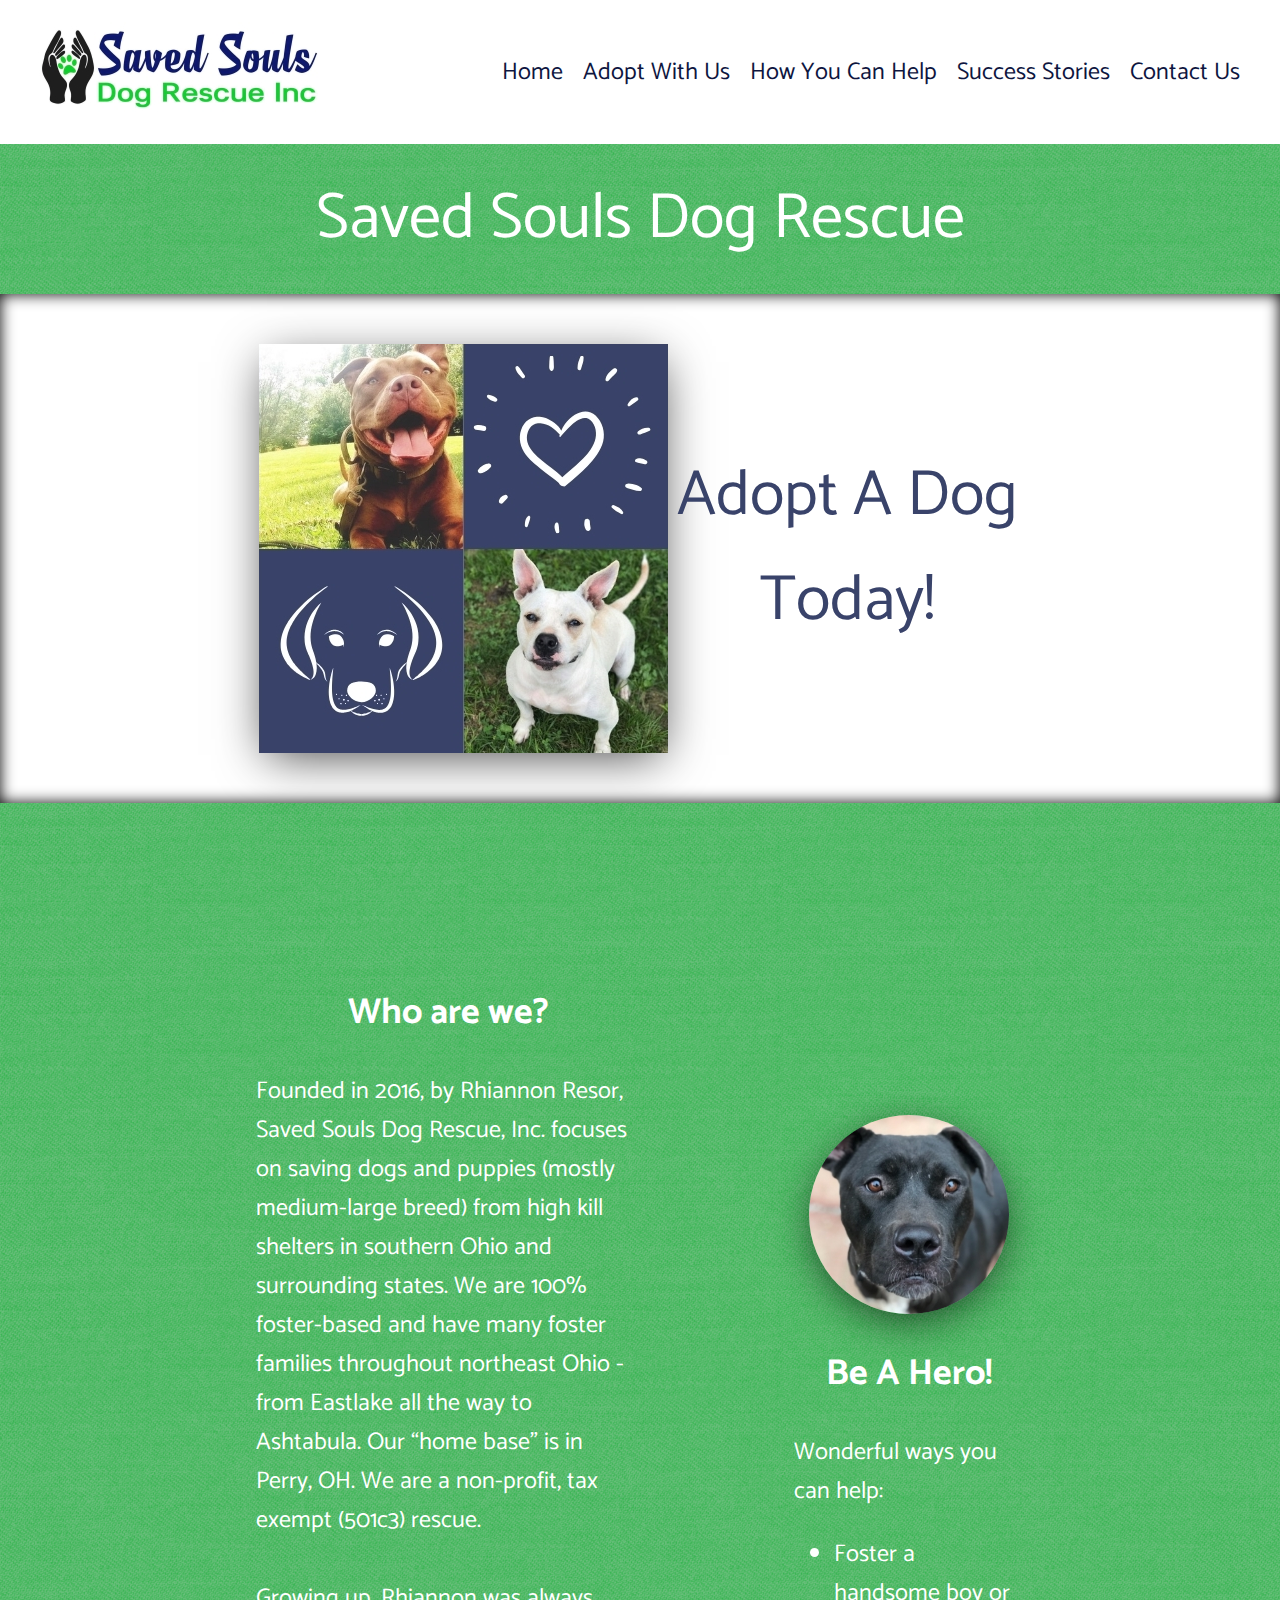
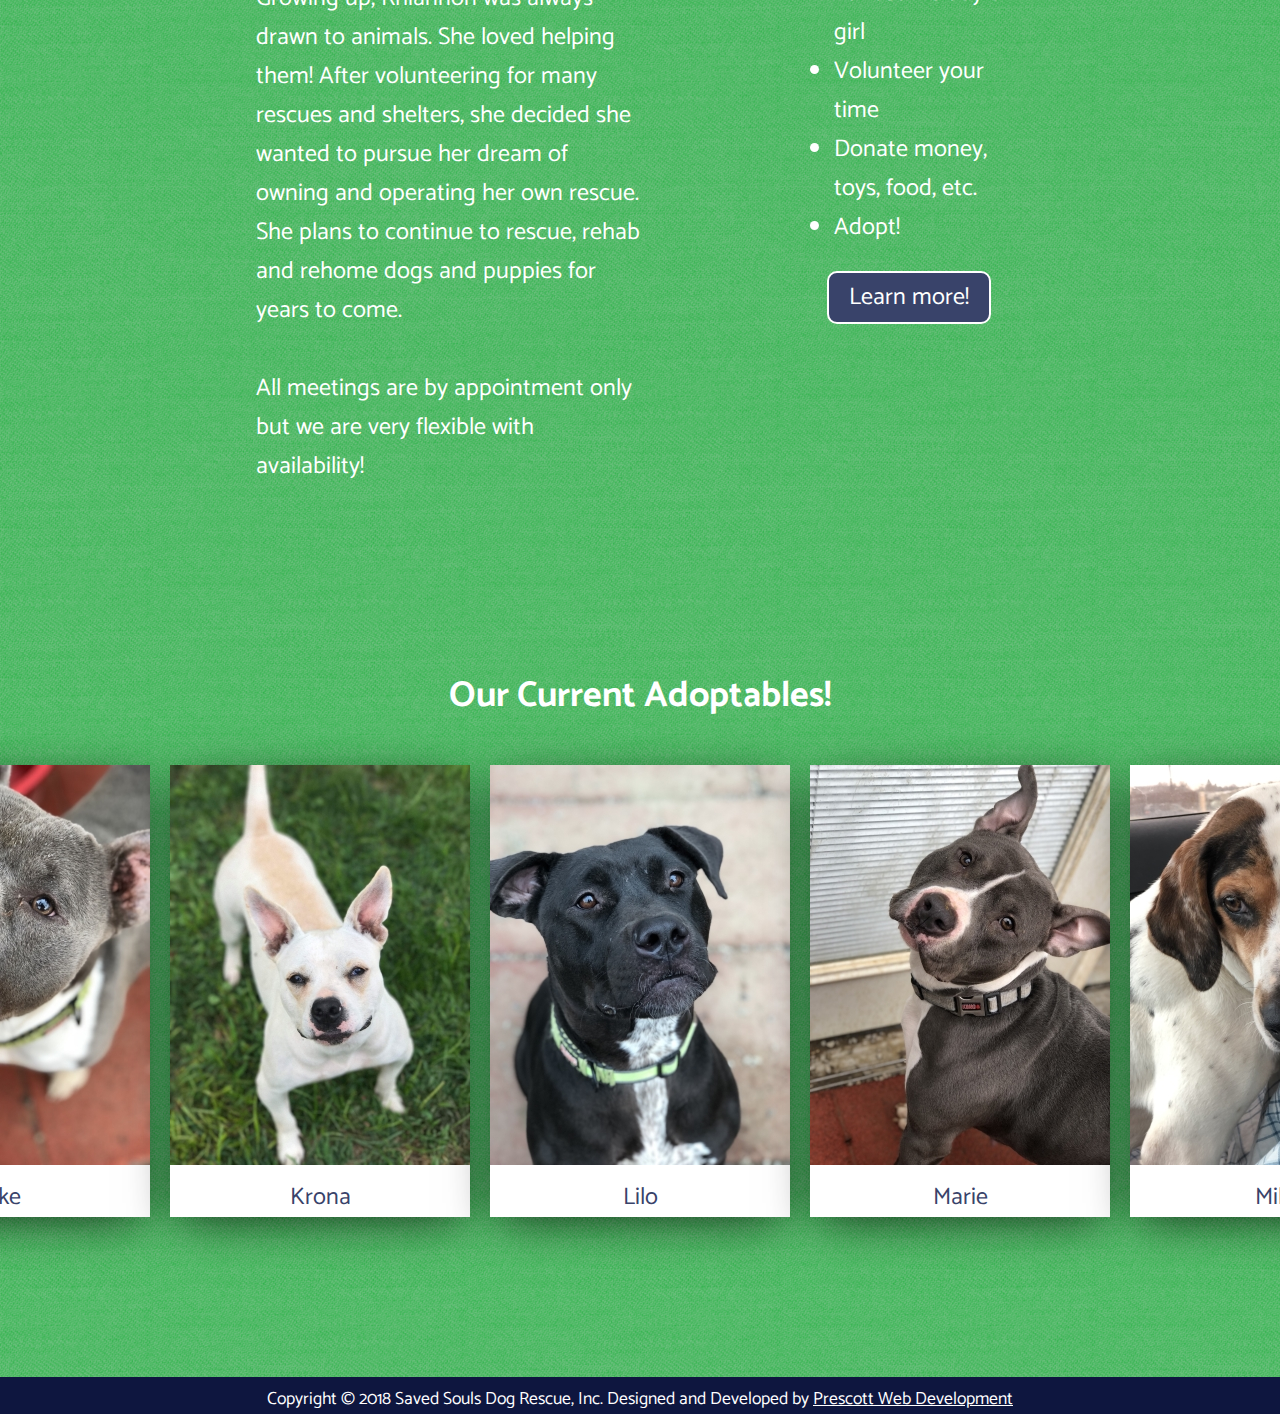
==== index.html @ d204a093 "Added Other Pages" ====
<!DOCTYPE html>
<html lang="en">
    <head>
        <meta charset="utf-8">
        <meta http-equiv="X-UA-Compatible" content="IE=edge">
        <title>Saved Souls Animal Rescue</title>
        <link rel="stylesheet" href="styles.css">
        <meta name="viewport" content="width=device-width, initial-scale=1.0">
        
    </head>
    
    <body>
         
    
    <div class="container-fluid">
      
      

        
        
         <!-- NAV BAR BEGIN -->
         <nav class="navbar navbar-default navbar-fixed-top">
             <img class="logo" src="images/saved-souls-animal-rescue-logo-small.jpg">
             <div class="topnav" id="myTopnav"> 
                   <a href="index.html">Home</a> 
                   <a href="#">Adopt With Us</a> 
                   <a href="#">How You Can Help</a> 
                   <a href="#">Success Stories</a> 
                   <a href="#">Contact Us</a>
                   <p class="this-page">Home</p> 
                   <a href="javascript:void(0);" style="font-size:20px;" class="icon" onclick="myFunction()">&#9776;</a> 
            </div>
         </nav>
        
        <!-- NAV BAR END -->
        
    
        <div class="divider">Saved Souls Dog Rescue</div>
        
        <section class="one" id="about">
            
            <img class="main-image" src="images/dogg3.jpg" alt="Beautiful Doggie" title="Handsome Boy">
            <div class="call-to-action">
                <p class="action-p">Adopt A Dog</p>
                <p class="action-p">Today!</p>
                <a href="adopt.html"><i class="fas fa-arrow-alt-circle-right fa-7x"></i></a>
            </div>
        </section>
        
        <div class="divider"></div>
        
        <section class="two">
            <div class="about">
                <h2><i class="fas fa-paw"></i>  Who are we? <i class="fas fa-paw"></i></h2>
                <p>
                    
                    Founded in 2016, by Rhiannon Resor, Saved Souls Dog Rescue, Inc. focuses on saving dogs and puppies (mostly medium-large breed) from high kill shelters in southern Ohio and surrounding states.
                    We are 100% foster-based and have many foster families throughout northeast Ohio -from Eastlake all the way to Ashtabula. Our “home base” is in Perry, OH. 
                    We are a non-profit, tax exempt (501c3) rescue. 
                    
                    <br><br>
                    
                    Growing up, Rhiannon was always drawn to animals. She loved helping them! After volunteering for many rescues and shelters, she decided she wanted to pursue her dream of owning and operating her own rescue. She plans to continue to rescue, rehab and rehome dogs and puppies for years to come. 
                    
                    <br><br>
                    
                    All meetings are by appointment only but we are very flexible with availability! 
                    
                </p>
            </div>
            
            <div class="help">
                <img class="help-dog" src="images/dogg4.jpg">
                <h2><i class="fas fa-paw"></i>  Be A Hero! <i class="fas fa-paw"></i></h2>
                <p>Wonderful ways you can help:</p>
                <ul>
                    <li>Foster a handsome boy or girl</li>
                    <li>Volunteer your time</li>
                    <li>Donate money, toys, food, etc.</li>
                    <li>Adopt!</li>
                </ul>
                <a href="help.html"><div class="help-link">Learn more!</div></a>
            </div>
            
        </section>
        
        <div class="divider"></div>
        
        <section class="three">
            <h2><i class="fas fa-paw"></i>  Our Current Adoptables! <i class="fas fa-paw"></i></h2>
            <a href="adopt.html">
                
                <div class="adoptables">
                    <div class="adopt-us">
                        <img class="doggos" src="images/adoptables/jake.jpg">
                        <p class="name">Jake</p>
                    </div>
                    
                    
                    <div class="adopt-us">
                        <img class="doggos" src="images/adoptables/krona.jpg">
                        <p class="name">Krona</p>
                    </div>
                    
                    
                    <div class="adopt-us">
                        <img class="doggos" src="images/adoptables/lilo.jpg">
                        <p class="name">Lilo</p>
                    </div>
                    
                    
                    <div class="adopt-us">
                        <img class="doggos" src="images/adoptables/marie.jpg">
                        <p class="name">Marie</p>
                    </div>
                    
                    
                    <div class="adopt-us">
                       <img class="doggos" src="images/adoptables/millie.jpg">
                        <p class="name">Millie</p>
                    </div>
                    
                    
                    
                    
                    
                </div>
            </a>
            
        </section>      
        
        <div class="divider"></div>
        
    </div>
    
    
    
    
        
        
        
        
    <footer>
        <div class="footer">
            <p class="ackn">Copyright © 2018 Saved Souls Dog Rescue, Inc. Designed and Developed by <a href="http://www.prescottdev.com" class="link">Prescott Web Development</a></p>
        </div>
    </footer>
       

       
    <script>
        function myFunction() {
            var x = document.getElementById("myTopnav");
            if (x.className === "topnav") {
                x.className += " responsive";
                document.querySelector('.this-page').style.display = "none";
            }
            else {
                x.className = "topnav";
                document.querySelector('.this-page').style.display = "block";
            }
        }
    </script>

      
      
       
           
        
    <link rel="stylesheet" href="https://use.fontawesome.com/releases/v5.4.1/css/all.css" integrity="sha384-5sAR7xN1Nv6T6+dT2mhtzEpVJvfS3NScPQTrOxhwjIuvcA67KV2R5Jz6kr4abQsz" crossorigin="anonymous">
    
    

</body>

</html>
---- styles.css ----
@import url('https://fonts.googleapis.com/css?family=Catamaran|Lora|Nanum+Gothic');

/* 

COLORS
    color:#39436A;
    color:#0E163F;
    color:#E1E3F7;
    color:#2DB349;
    color:#202020;


FONTS
    
    font-family: 'Lora', serif;

    font-family: 'Nanum Gothic', sans-serif;

    font-family: 'Catamaran', sans-serif;




ICONS

<i class="fas fa-dog"></i>
<i class="fas fa-paw"></i>



*/


.none{
    color:#39436A;
    color:#0E163F;
    color:#E1E3F7;
    color:#2DB349;
    color:#202020;
}




/* NAVBAR START */

.navbar{
    padding: 0 30px;
    display: -webkit-box;
    display: -ms-flexbox;
    display: flex;
    -webkit-box-pack: justify;
    -ms-flex-pack: justify;
    justify-content: space-between;
    -webkit-box-orient: horizontal;
    -webkit-box-direction: normal;
    -ms-flex-direction: row;
    flex-direction: row;
    -webkit-box-align: center;
    -ms-flex-align: center;
    align-items: center;
}

.topnav {
    overflow: hidden;
    width: 100%;
    z-index: 6;
    display: -webkit-box;
    display: -ms-flexbox;
    display: flex;
    -webkit-box-pack: end;
    -ms-flex-pack: end;
    justify-content: flex-end;
    -webkit-box-orient: horizontal;
    -webkit-box-direction: normal;
    -ms-flex-direction: row;
    flex-direction: row;
    -ms-flex-flow: wrap;
    flex-flow: wrap;
    border: none;
    -webkit-box-align: center;
    -ms-flex-align: center;
    align-items: center;
}

.topnav a {
    float: left;
    display: block;
    text-align: center;
    margin: 10px;
    font-size: 1.5rem;
    text-decoration: none;
}

.topnav a {
    color: #0E163F;
}

.topnav a:hover {
    color: #2DB349;
    text-decoration: none;
}

.topnav .icon {
    display: none;
}

.topnav .this-page {
    display: none;
}


/* END NAVBAR */















*{
    font-family: 'Catamaran', sans-serif;
}

body{
    margin: 0;
    
    
}

section{
    padding: 0 20%;
    display: -webkit-box;
    display: -ms-flexbox;
    display: flex;
    -ms-flex-pack: distribute;
    justify-content: space-around;
    
}

p{
    margin: 0;
}

a{
    text-decoration: none;
}



/* Section One  */

.one{
    
    display: -webkit-box;
    display: -ms-flexbox;
    display: flex;
    -webkit-box-orient: horizontal;
    -webkit-box-direction: normal;
    -ms-flex-direction: row;
    flex-direction: row;
    -ms-flex-pack: distribute;
    justify-content: space-around;
    padding-top: 50px;
    padding-bottom: 50px;
    -webkit-box-shadow: inset 0 0 15px #000000;
    box-shadow:         inset 0 0 15px #000000;
}



.main-image{
    
    display: -webkit-box;
    display: -ms-flexbox;
    display: flex;
    -webkit-box-orient: vertical;
    -webkit-box-direction: normal;
    -ms-flex-direction: column;
    flex-direction: column;
    -webkit-box-pack: center;
    -ms-flex-pack: center;
    justify-content: center;
    -ms-flex-line-pack: center;
    align-content: center;
    -webkit-box-align: center;
    -ms-flex-align: center;
    align-items: center;
    -webkit-box-shadow: 0px 10px 46px -8px rgba(0,0,0,0.75);
    box-shadow: 0px 10px 46px -8px rgba(0,0,0,0.75);
}

.call-to-action{
    
    display: -webkit-box;
    display: -ms-flexbox;
    display: flex;
    -webkit-box-orient: vertical;
    -webkit-box-direction: normal;
    -ms-flex-direction: column;
    flex-direction: column;
    -webkit-box-pack: center;
    -ms-flex-pack: center;
    justify-content: center;
    -ms-flex-line-pack: center;
    align-content: center;
    -webkit-box-align: center;
    -ms-flex-align: center;
    align-items: center;
    -ms-flex-preferred-size: 45%;
    flex-basis: 45%;
    color:#39436A;
    border-radius: 50%;
    
}

.action-p{
    margin: 0;
    font-size: 4rem;
    
    
}

a .fas{
    color:#2DB349;
    
}

a .fas:hover{
    border-radius: 50%;
    -webkit-box-shadow: 0px 10px 46px -8px rgba(0,0,0,0.75);
    box-shadow: 0px 10px 46px -8px rgba(0,0,0,0.75);
}



.divider{
    height: 150px;
    width: 100%;
    background: #2DB349;
    color:white;
    font-size: 4rem;
    background-image: url(images/45-degree-fabric-light.png);
    display: -webkit-box;
    display: -ms-flexbox;
    display: flex;
    -webkit-box-pack: center;
    -ms-flex-pack: center;
    justify-content: center;
    -webkit-box-align: center;
    -ms-flex-align: center;
    align-items: center;
}



/*   Section TWO    */

.two{
    background: #2DB349;
    color:white;
    font-size: 1.5rem;
    background-image: url(images/45-degree-fabric-light.png);
    display: -webkit-box;
    display: -ms-flexbox;
    display: flex;
    -webkit-box-orient: horizontal;
    -webkit-box-direction: normal;
    -ms-flex-direction: row;
    flex-direction: row;
    -webkit-box-pack: justify;
    -ms-flex-pack: justify;
    justify-content: space-between;
    -webkit-box-align: center;
    -ms-flex-align: center;
    align-items: center;
}

.help-dog{
    border-radius: 50%;
    -webkit-box-shadow: 0px 10px 46px -8px rgba(0,0,0,0.75);
    box-shadow: 0px 10px 46px -8px rgba(0,0,0,0.75);
    
}

.about{
    
    -ms-flex-preferred-size: 60%;
    flex-basis: 50%;
}

.help{
    display: -webkit-box;
    display: -ms-flexbox;
    display: flex;
    -webkit-box-orient: vertical;
    -webkit-box-direction: normal;
    -ms-flex-direction: column;
    flex-direction: column;
    -webkit-box-pack: center;
    -ms-flex-pack: center;
    justify-content: center;
    -webkit-box-align: center;
    -ms-flex-align: center;
    align-items: center;
    -ms-flex-preferred-size: 40%;
    flex-basis: 30%;
}

h2{
    text-align: center;
    text-decoration: none;
    color:white;
}

.help-link{
    background-color: #39436A;
    color:white;
    text-decoration: none;
    text-align: center;
    padding: 5px 20px;
    border-radius: 10px;
    border:2px solid white;
}

.help-link:hover{
    -webkit-animation: .5s shrink forwards;
    animation: .5s shrink forwards;
}

@-webkit-keyframes shrink {
    0% {
        background-color: #39436A;
    }
    100%{
        background-color: #0E163F;
    }
}

@keyframes shrink {
    0% {
        background-color: #39436A;
    }
    100%{
        background-color: #0E163F;
        border:2px solid #39436A;
    }
    
    
}





/*   Section TWO    */

.three{
    background: #2DB349;
    color:white;
    font-size: 1.5rem;
    background-image: url(images/45-degree-fabric-light.png);
    display: -webkit-box;
    display: -ms-flexbox;
    display: flex;
    -webkit-box-orient: vertical;
    -webkit-box-direction: normal;
    -ms-flex-direction: column;
    flex-direction: column;
    -webkit-box-pack: justify;
    -ms-flex-pack: justify;
    justify-content: space-between;
    -webkit-box-align: center;
    -ms-flex-align: center;
    align-items: center;
}

.adoptables{
    display: -webkit-box;
    display: -ms-flexbox;
    display: flex;
    -webkit-box-orient: horizontal;
    -webkit-box-direction: normal;
    -ms-flex-direction: row;
    flex-direction: row;
    
}

.adopt-us{
    color:#39436A;
    font-size: 1.5rem;
    background-color: white;
    text-decoration: none;
    text-align: center;
    margin: 10px;
    -webkit-box-shadow: 0px 10px 46px -8px rgba(0,0,0,0.75);
    box-shadow: 0px 10px 46px -8px rgba(0,0,0,0.75);
}
































/* MMMMMMMM Footer MMMMMMMM */
.footer{
    background-color:#0E163F;
    display: -webkit-box;
    display: -ms-flexbox;
    display: flex;
    -webkit-box-pack: center;
    -ms-flex-pack: center;
    justify-content: center;
    text-align: center;
    width:100%;
    position:static;
    font-family: 'Bitter', serif;
    color:white;
    font-size: 1.1em;
    padding-top:8px;
}

.footer p a{
    text-decoration: underline;
    color:white;
}

.footer p a:hover{
    text-decoration: overline;
    color:#8DE4AF;
}













@media screen and (min-width: 320px) and (max-width:580px) {
    #page {}
}


@media screen and (max-width:1140px) {
    .container-fluid {
        width: 100%;
    }
    .row, body, .main {
        max-width: 100%;
        padding:0;
        margin: 0;
        overflow-x: hidden;
    }
    .navbar{
        -ms-flex-flow: wrap;
        flex-flow: wrap;
        -webkit-box-pack: center;
        -ms-flex-pack: center;
        justify-content: center;
        -webkit-box-align: center;
        -ms-flex-align: center;
        align-items: center;
    }
    .topnav{
        margin-top: none;
    }
    .donate-button{
        width: 100%;
    }
}


@media screen and (max-width:959px) {
    .container-fluid {
        width: 100%;
    }
    .row, body, .main {
        max-width: 100%;
        padding:0;
        margin: 0;
        overflow-x: hidden;
    }
    .navbar{
        -ms-flex-flow: wrap;
        flex-flow: wrap;
        -webkit-box-pack: center;
        -ms-flex-pack: center;
        justify-content: center;
        -webkit-box-align: center;
        -ms-flex-align: center;
        align-items: center;
    }
    .topnav{
        margin-top: none;
    }
    
}


@media screen and (max-width:640px) {
   .container-fluid {
        width: 100%;
    }
    .row, body, .main {
        max-width: 100%;
        padding:0;
        margin: 0;
        overflow-x: hidden;
    }
    .navbar{
        -ms-flex-flow: wrap;
        flex-flow: wrap;
        -webkit-box-pack: center;
        -ms-flex-pack: center;
        justify-content: center;
        -webkit-box-align: center;
        -ms-flex-align: center;
        align-items: center;
    }
    .topnav{
        margin-top: none;
    }
    
}


@media screen and (max-width:360px) {
    .container-fluid {
        width: 100%;
    }
    .row, body, .main {
        max-width: 100%;
        padding:0;
        margin: 0;
        overflow-x: hidden;
    }
    .navbar{
        -ms-flex-flow: wrap;
        flex-flow: wrap;
        -webkit-box-pack: center;
        -ms-flex-pack: center;
        justify-content: center;
        -webkit-box-align: center;
        -ms-flex-align: center;
        align-items: center;
    }
    .topnav{
        margin-top: none;
    }
    
}


@media screen and (max-width:320px) {
    .container-fluid {
        width: 100%;
    }
    .row, body, .main {
        max-width: 100%;
        padding:0;
        margin: 0;
        overflow-x: hidden;
    }
    .navbar{
        -ms-flex-flow: wrap;
        flex-flow: wrap;
        -webkit-box-pack: center;
        -ms-flex-pack: center;
        justify-content: center;
        -webkit-box-align: center;
        -ms-flex-align: center;
        align-items: center;
    }
    .topnav{
        margin-top: none;
    }
    
}





/* NAVBAR */

@media screen and (max-width: 600px) {
    .topnav a {
        display: none;
        color: white;
    }
    .topnav .this-page {
        display: block;
        color: white;
        float: left;
        display: block;
        text-align: center;
        margin: 10px;
        font-size: 2rem;
    }
    .topnav {
        display: -webkit-box;
        display: -ms-flexbox;
        display: flex;
        -ms-flex-pack: distribute;
        justify-content: space-around;
        background-color: #0E163F;
        margin-top: 20px;
        
    }
    .topnav a.icon {
        float: right;
        display: block;
        font-size: 4em;
    }
    .icon {
        color: white;
    }
}

@media screen and (max-width: 600px) {
    .topnav.responsive {
        position: relative;
        display: -webkit-box;
        display: -ms-flexbox;
        display: flex;
        -webkit-box-orient: vertical;
        -webkit-box-direction: normal;
        -ms-flex-direction: column;
        flex-direction: column;
    }
    .topnav.responsive .icon {
        position: absolute;
        right: 0;
        top: 0;
    }
    .topnav.responsive a {
        float: none;
        display: block;
        text-align: left;
    }
    .topnav a.icon {
        float: right;
        display: block;
        color: white;
        font-size: 4em;
    }
}
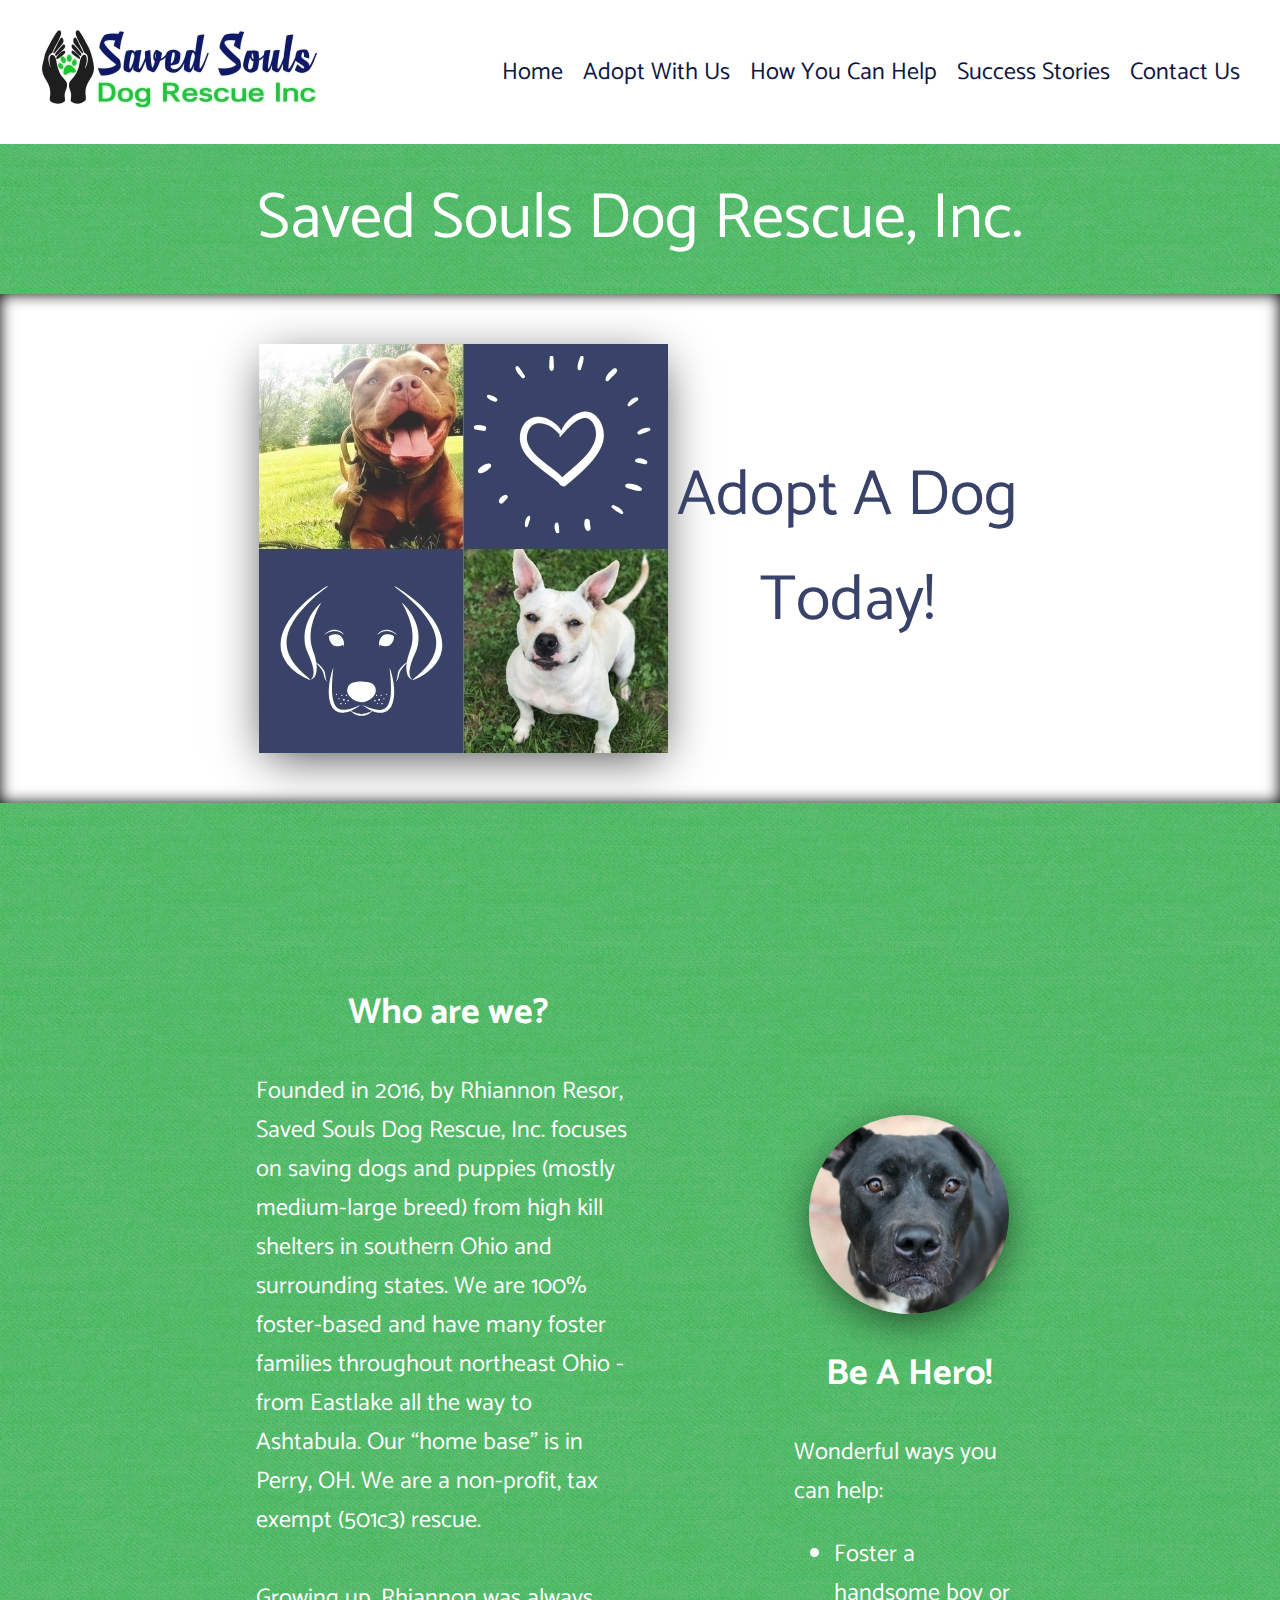
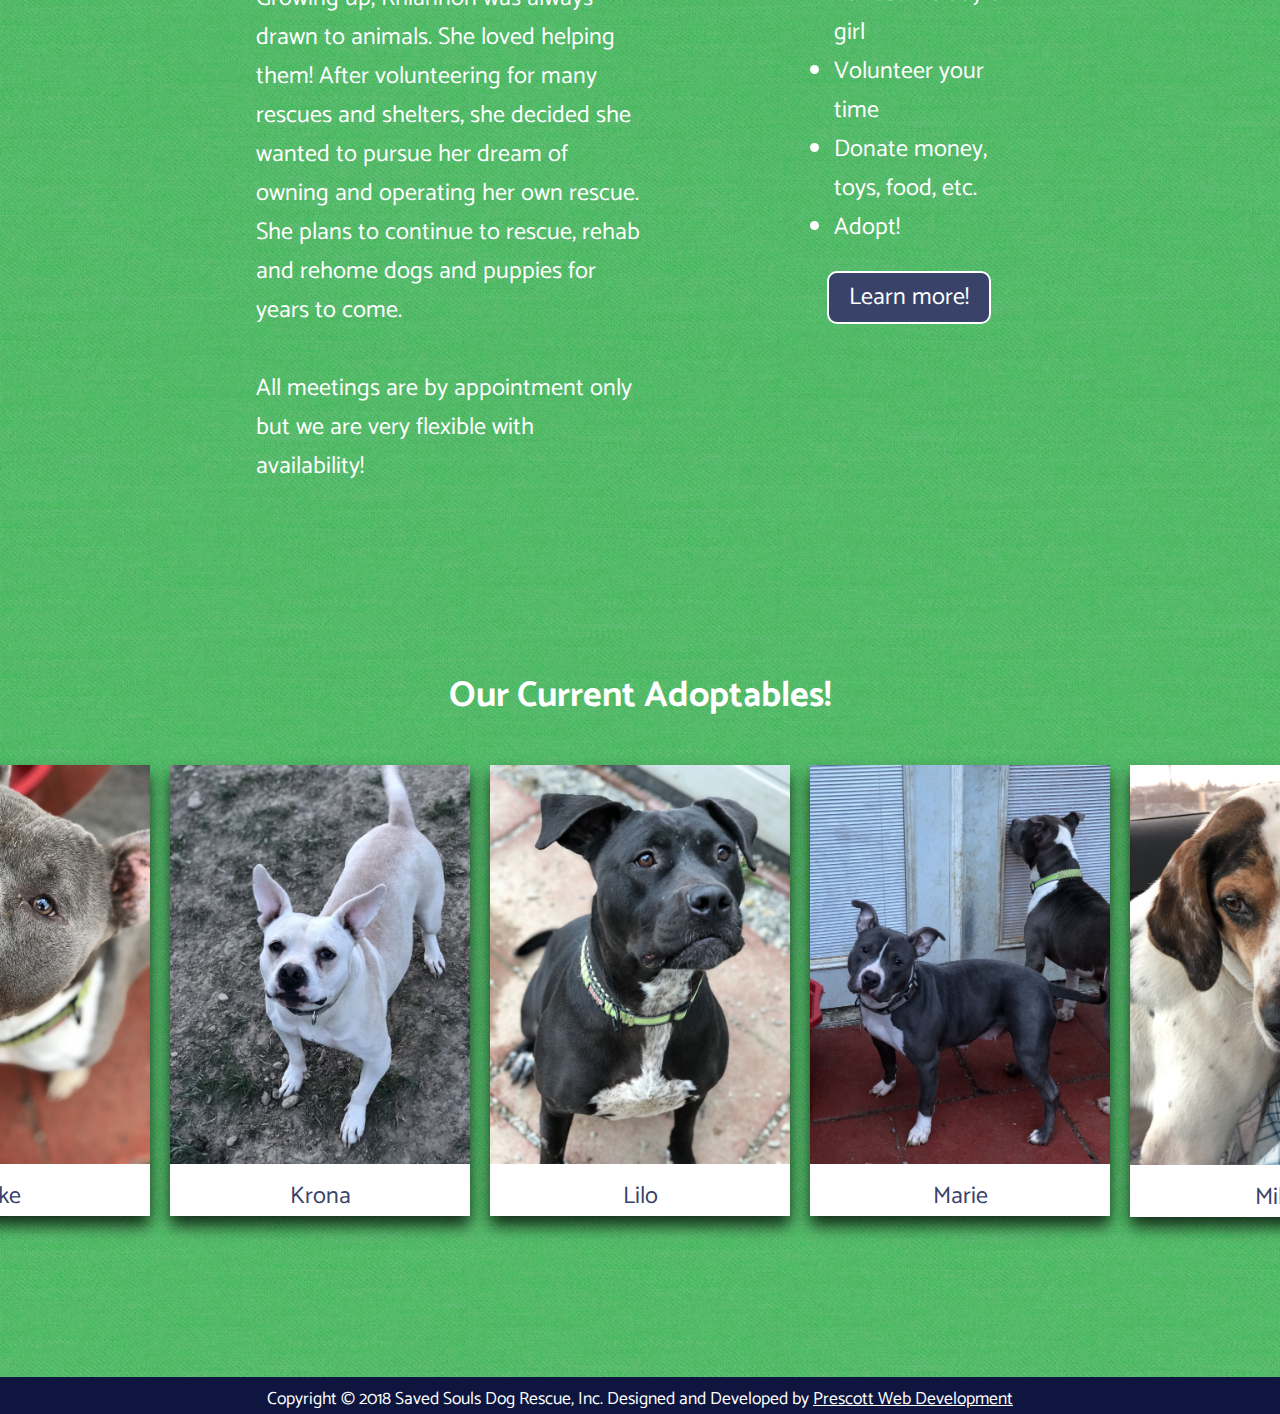
==== commit 93133ebd: "Start Adopt Page" ====
--- a/index.html
+++ b/index.html
@@ -23,10 +23,10 @@
              <img class="logo" src="images/saved-souls-animal-rescue-logo-small.jpg">
              <div class="topnav" id="myTopnav"> 
                    <a href="index.html">Home</a> 
-                   <a href="#">Adopt With Us</a> 
-                   <a href="#">How You Can Help</a> 
-                   <a href="#">Success Stories</a> 
-                   <a href="#">Contact Us</a>
+                   <a href="adopt.html">Adopt With Us</a> 
+                   <a href="help.html">How You Can Help</a> 
+                   <a href="stories.html">Success Stories</a> 
+                   <a href="contact.html">Contact Us</a>
                    <p class="this-page">Home</p> 
                    <a href="javascript:void(0);" style="font-size:20px;" class="icon" onclick="myFunction()">&#9776;</a> 
             </div>
@@ -35,7 +35,7 @@
         <!-- NAV BAR END -->
         
     
-        <div class="divider">Saved Souls Dog Rescue</div>
+        <div class="divider">Saved Souls Dog Rescue, Inc.</div>
         
         <section class="one" id="about">
             
@@ -88,44 +88,50 @@
         
         <section class="three">
             <h2><i class="fas fa-paw"></i>  Our Current Adoptables! <i class="fas fa-paw"></i></h2>
-            <a href="adopt.html">
+            
                 
                 <div class="adoptables">
-                    <div class="adopt-us">
-                        <img class="doggos" src="images/adoptables/jake.jpg">
-                        <p class="name">Jake</p>
-                    </div>
+                   
+                    <a href="adopt.html/#jake">
+                        <div class="adopt-us">
+                            <img class="doggos" src="images/adoptables/jake/jake.jpg">
+                            <p class="name">Jake</p>
+                        </div>
+                    </a>
                     
+                    <a href="adopt.html/#krona">
+                        <div class="adopt-us">
+                            <img class="doggos" src="images/adoptables/krona/krona.jpg">
+                            <p class="name">Krona</p>
+                        </div>
+                    </a>
                     
-                    <div class="adopt-us">
-                        <img class="doggos" src="images/adoptables/krona.jpg">
-                        <p class="name">Krona</p>
-                    </div>
+                    <a href="adopt.html/#lilo">
+                        <div class="adopt-us">
+                            <img class="doggos" src="images/adoptables/lilo/lilo.jpg">
+                            <p class="name">Lilo</p>
+                        </div>
+                    </a>
                     
+                    <a href="adopt.html/#marie">
+                        <div class="adopt-us">
+                            <img class="doggos" src="images/adoptables/marie/marie.jpg">
+                            <p class="name">Marie</p>
+                        </div>
+                    </a>
                     
-                    <div class="adopt-us">
-                        <img class="doggos" src="images/adoptables/lilo.jpg">
-                        <p class="name">Lilo</p>
-                    </div>
-                    
-                    
-                    <div class="adopt-us">
-                        <img class="doggos" src="images/adoptables/marie.jpg">
-                        <p class="name">Marie</p>
-                    </div>
-                    
-                    
-                    <div class="adopt-us">
-                       <img class="doggos" src="images/adoptables/millie.jpg">
-                        <p class="name">Millie</p>
-                    </div>
-                    
+                    <a href="adopt.html/#millie">
+                        <div class="adopt-us">
+                           <img class="doggos" src="images/adoptables/millie/millie.jpg">
+                            <p class="name">Millie</p>
+                        </div>
+                    </a>
                     
                     
                     
                     
                 </div>
-            </a>
+            
             
         </section>      
         
--- a/styles.css
+++ b/styles.css
@@ -401,13 +401,19 @@
     text-decoration: none;
     text-align: center;
     margin: 10px;
-    -webkit-box-shadow: 0px 10px 46px -8px rgba(0,0,0,0.75);
-    box-shadow: 0px 10px 46px -8px rgba(0,0,0,0.75);
-}
-
-
-
-
+    -webkit-box-shadow: 0px 10px 15px 0px rgba(0,0,0,0.75);
+box-shadow: 0px 10px 15px 0px rgba(0,0,0,0.75);
+}
+
+.adopt-us:hover{
+    -webkit-box-shadow: 0px 10px 26px 0px rgba(0,0,0,0.75);
+box-shadow: 0px 10px 26px 0px rgba(0,0,0,0.75);
+}
+
+.doggos{
+    max-height: 400px;
+    max-width: 300px;
+}
 
 
 
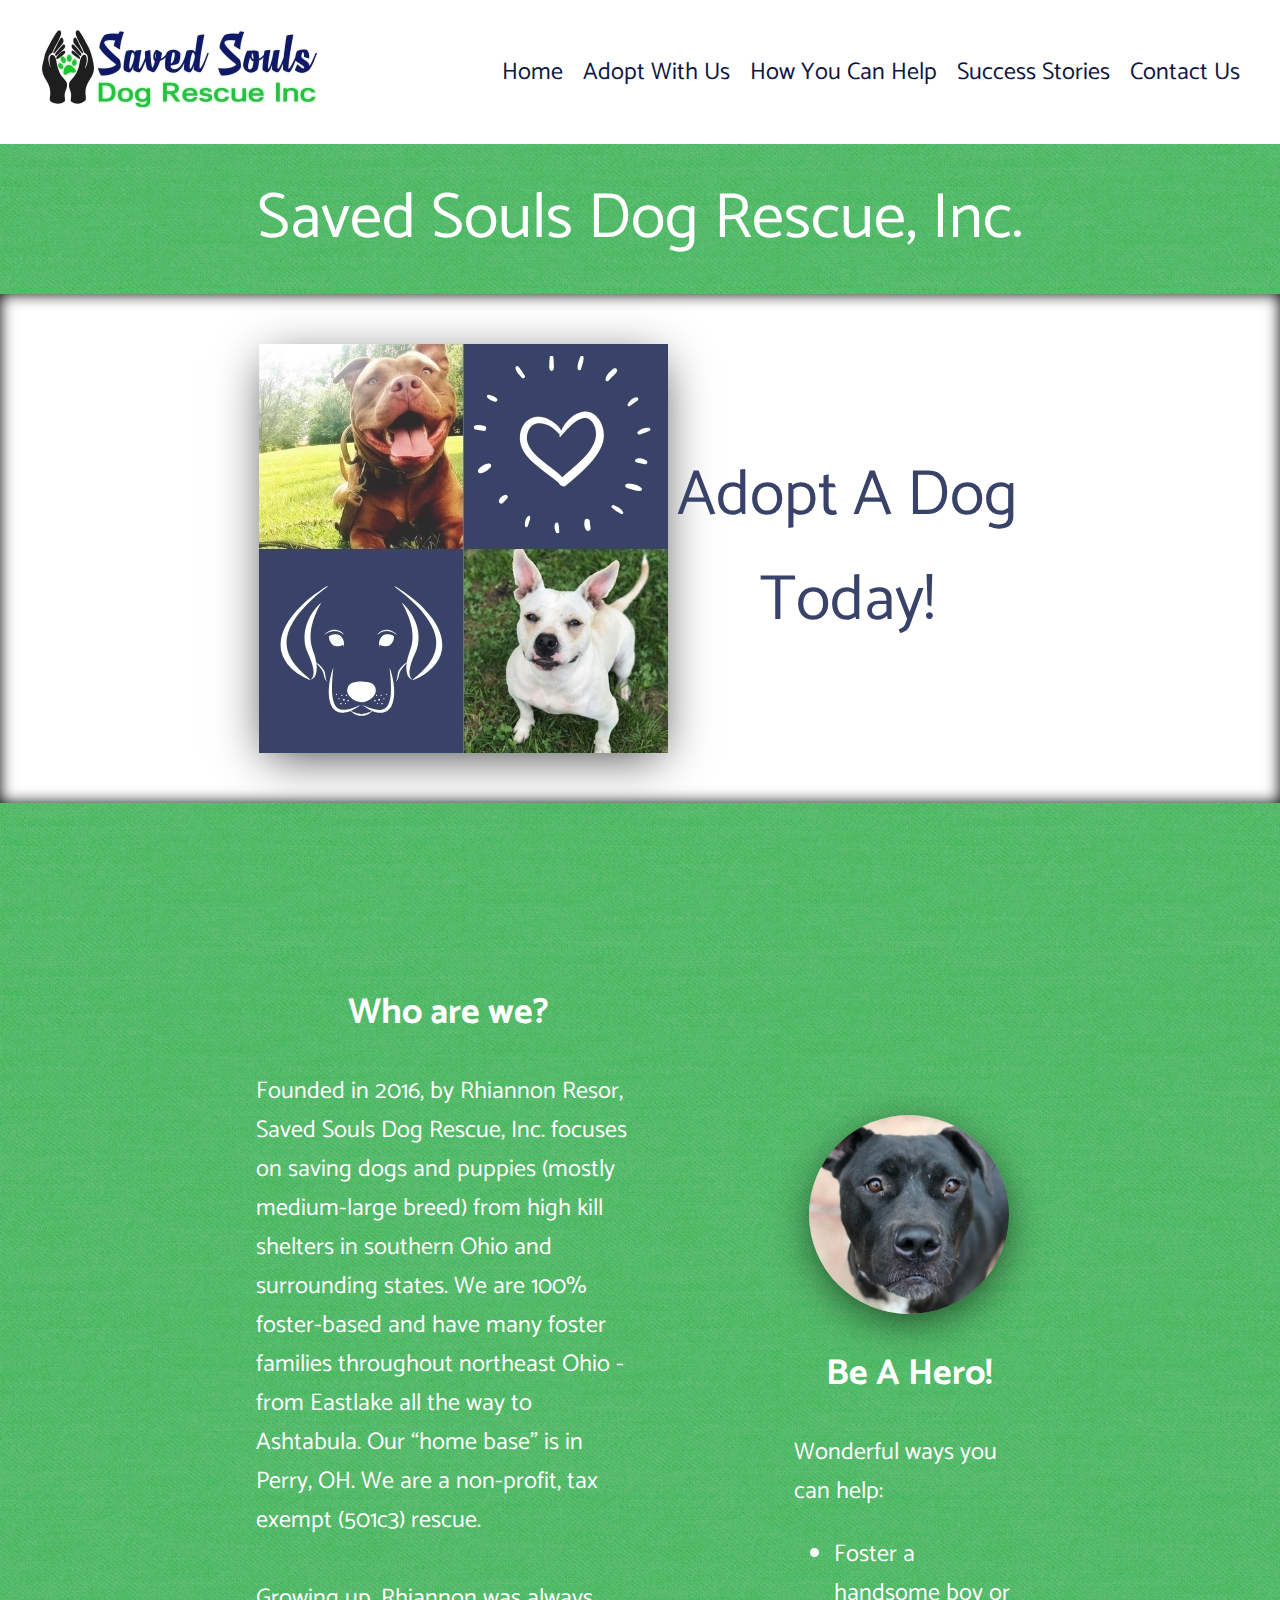
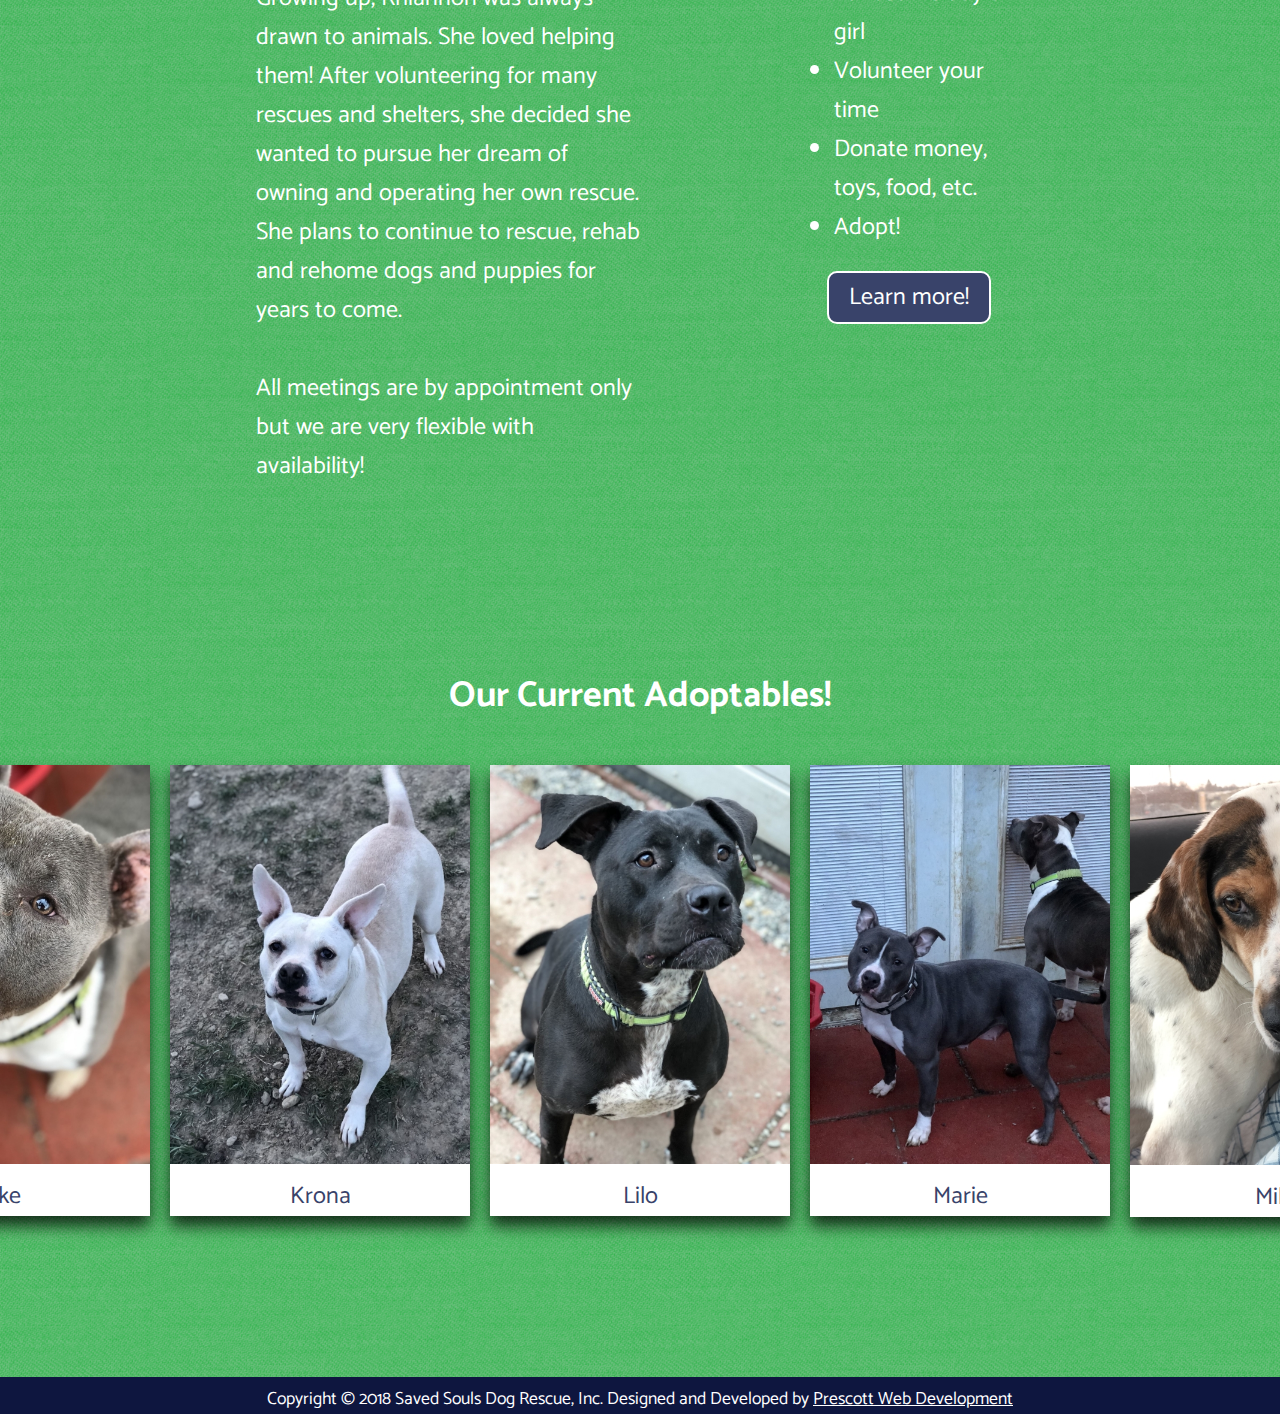
==== commit ce6eb9ec: "End Adpot Page" ====
--- a/index.html
+++ b/index.html
@@ -92,35 +92,35 @@
                 
                 <div class="adoptables">
                    
-                    <a href="adopt.html/#jake">
+                    <a href="adopt.html#adopt-one">
                         <div class="adopt-us">
                             <img class="doggos" src="images/adoptables/jake/jake.jpg">
                             <p class="name">Jake</p>
                         </div>
                     </a>
                     
-                    <a href="adopt.html/#krona">
+                    <a href="adopt.html#adopt-two">
                         <div class="adopt-us">
                             <img class="doggos" src="images/adoptables/krona/krona.jpg">
                             <p class="name">Krona</p>
                         </div>
                     </a>
                     
-                    <a href="adopt.html/#lilo">
+                    <a href="adopt.html#adopt-three">
                         <div class="adopt-us">
                             <img class="doggos" src="images/adoptables/lilo/lilo.jpg">
                             <p class="name">Lilo</p>
                         </div>
                     </a>
                     
-                    <a href="adopt.html/#marie">
+                    <a href="adopt.html#adopt-four">
                         <div class="adopt-us">
                             <img class="doggos" src="images/adoptables/marie/marie.jpg">
                             <p class="name">Marie</p>
                         </div>
                     </a>
                     
-                    <a href="adopt.html/#millie">
+                    <a href="adopt.html#adopt-five">
                         <div class="adopt-us">
                            <img class="doggos" src="images/adoptables/millie/millie.jpg">
                             <p class="name">Millie</p>
--- a/styles.css
+++ b/styles.css
@@ -482,149 +482,6 @@
 
 
 
-@media screen and (min-width: 320px) and (max-width:580px) {
-    #page {}
-}
-
-
-@media screen and (max-width:1140px) {
-    .container-fluid {
-        width: 100%;
-    }
-    .row, body, .main {
-        max-width: 100%;
-        padding:0;
-        margin: 0;
-        overflow-x: hidden;
-    }
-    .navbar{
-        -ms-flex-flow: wrap;
-        flex-flow: wrap;
-        -webkit-box-pack: center;
-        -ms-flex-pack: center;
-        justify-content: center;
-        -webkit-box-align: center;
-        -ms-flex-align: center;
-        align-items: center;
-    }
-    .topnav{
-        margin-top: none;
-    }
-    .donate-button{
-        width: 100%;
-    }
-}
-
-
-@media screen and (max-width:959px) {
-    .container-fluid {
-        width: 100%;
-    }
-    .row, body, .main {
-        max-width: 100%;
-        padding:0;
-        margin: 0;
-        overflow-x: hidden;
-    }
-    .navbar{
-        -ms-flex-flow: wrap;
-        flex-flow: wrap;
-        -webkit-box-pack: center;
-        -ms-flex-pack: center;
-        justify-content: center;
-        -webkit-box-align: center;
-        -ms-flex-align: center;
-        align-items: center;
-    }
-    .topnav{
-        margin-top: none;
-    }
-    
-}
-
-
-@media screen and (max-width:640px) {
-   .container-fluid {
-        width: 100%;
-    }
-    .row, body, .main {
-        max-width: 100%;
-        padding:0;
-        margin: 0;
-        overflow-x: hidden;
-    }
-    .navbar{
-        -ms-flex-flow: wrap;
-        flex-flow: wrap;
-        -webkit-box-pack: center;
-        -ms-flex-pack: center;
-        justify-content: center;
-        -webkit-box-align: center;
-        -ms-flex-align: center;
-        align-items: center;
-    }
-    .topnav{
-        margin-top: none;
-    }
-    
-}
-
-
-@media screen and (max-width:360px) {
-    .container-fluid {
-        width: 100%;
-    }
-    .row, body, .main {
-        max-width: 100%;
-        padding:0;
-        margin: 0;
-        overflow-x: hidden;
-    }
-    .navbar{
-        -ms-flex-flow: wrap;
-        flex-flow: wrap;
-        -webkit-box-pack: center;
-        -ms-flex-pack: center;
-        justify-content: center;
-        -webkit-box-align: center;
-        -ms-flex-align: center;
-        align-items: center;
-    }
-    .topnav{
-        margin-top: none;
-    }
-    
-}
-
-
-@media screen and (max-width:320px) {
-    .container-fluid {
-        width: 100%;
-    }
-    .row, body, .main {
-        max-width: 100%;
-        padding:0;
-        margin: 0;
-        overflow-x: hidden;
-    }
-    .navbar{
-        -ms-flex-flow: wrap;
-        flex-flow: wrap;
-        -webkit-box-pack: center;
-        -ms-flex-pack: center;
-        justify-content: center;
-        -webkit-box-align: center;
-        -ms-flex-align: center;
-        align-items: center;
-    }
-    .topnav{
-        margin-top: none;
-    }
-    
-}
-
-
-
 
 
 /* NAVBAR */
@@ -691,3 +548,291 @@
         font-size: 4em;
     }
 }
+
+
+
+
+
+
+
+
+
+
+
+
+
+
+
+
+
+
+
+
+
+
+@media screen and (min-width: 320px) and (max-width:580px) {
+    #page {}
+}
+
+
+@media screen and (max-width:1140px) {
+    .container-fluid {
+        width: 100%;
+        text-align: center;
+    }
+    .row, body, .main {
+        width: 100%;
+        padding:0;
+        margin: 0;
+        overflow-x: hidden;
+    }
+    .navbar{
+        -ms-flex-flow: wrap;
+        flex-flow: wrap;
+        -webkit-box-pack: center;
+        -ms-flex-pack: center;
+        justify-content: center;
+        -webkit-box-align: center;
+        -ms-flex-align: center;
+        align-items: center;
+    }
+    .topnav{
+        margin-top: none;
+    }
+    .donate-button{
+        width: 100%;
+    }
+    .divider{
+        font-size: 2rem;
+    }
+    .one, .two, .adoptables {
+        display: -webkit-box;
+        display: -ms-flexbox;
+        display: flex;
+        -ms-flex-flow: wrap;
+        flex-flow: wrap;
+    }
+    .two{
+        padding:10px;
+        text-align: center;
+    }
+    .about, .help{
+        -ms-flex-preferred-size: 100%;
+        flex-basis: 100%;
+    }
+    .help{
+        padding-top:150px;
+    }
+    section{
+        padding: 0 10%;
+    }
+    .adoptables{
+        display: -webkit-box;
+        display: -ms-flexbox;
+        display: flex;
+        -webkit-box-pack: center;
+        -ms-flex-pack: center;
+        justify-content: center;
+        -webkit-box-align: center;
+        -ms-flex-align: center;
+        align-items: center;
+    }
+}
+
+
+@media screen and (max-width:959px) {
+    .container-fluid {
+        width: 100%;
+    }
+    .row, body, .main {
+        max-width: 100%;
+        padding:0;
+        margin: 0;
+        overflow-x: hidden;
+    }
+    .navbar{
+        -ms-flex-flow: wrap;
+        flex-flow: wrap;
+        -webkit-box-pack: center;
+        -ms-flex-pack: center;
+        justify-content: center;
+        -webkit-box-align: center;
+        -ms-flex-align: center;
+        align-items: center;
+    }
+    .topnav{
+        margin-top: none;
+    }
+    .divider{
+        font-size: 2rem;
+    }
+    .one, .two, .adoptables{
+        display: -webkit-box;
+        display: -ms-flexbox;
+        display: flex;
+        -ms-flex-flow: wrap;
+        flex-flow: wrap;
+    }
+    .two{
+        padding:10px;
+        text-align: center;
+    }
+    .about, .help{
+        -ms-flex-preferred-size: 100%;
+        flex-basis: 100%;
+    }
+    .help{
+        padding-top:150px;
+    }
+    
+}
+
+
+@media screen and (max-width:640px) {
+   .container-fluid {
+        width: 100%;
+    }
+    .row, body, .main {
+        max-width: 100%;
+        padding:0;
+        margin: 0;
+        overflow-x: hidden;
+    }
+    .navbar{
+        -ms-flex-flow: wrap;
+        flex-flow: wrap;
+        -webkit-box-pack: center;
+        -ms-flex-pack: center;
+        justify-content: center;
+        -webkit-box-align: center;
+        -ms-flex-align: center;
+        align-items: center;
+    }
+    .topnav{
+        margin-top: none;
+    }
+    .divider{
+        font-size: 2rem;
+    }
+    .one, .two, .adoptables{
+        display: -webkit-box;
+        display: -ms-flexbox;
+        display: flex;
+        -ms-flex-flow: wrap;
+        flex-flow: wrap;
+    }
+    .two{
+        padding:10px;
+        text-align: center;
+    }
+    .about, .help{
+        -ms-flex-preferred-size: 100%;
+        flex-basis: 100%;
+    }
+    .help{
+        padding-top:150px;
+    }
+    
+}
+
+
+@media screen and (max-width:360px) {
+    .container-fluid {
+        width: 100%;
+    }
+    .row, body, .main {
+        max-width: 100%;
+        padding:0;
+        margin: 0;
+        overflow-x: hidden;
+    }
+    .navbar{
+        -ms-flex-flow: wrap;
+        flex-flow: wrap;
+        -webkit-box-pack: center;
+        -ms-flex-pack: center;
+        justify-content: center;
+        -webkit-box-align: center;
+        -ms-flex-align: center;
+        align-items: center;
+    }
+    .topnav{
+        margin-top: none;
+    }
+    .divider{
+        font-size: 2rem;
+    }
+    .one, .two, .adoptables{
+        display: -webkit-box;
+        display: -ms-flexbox;
+        display: flex;
+        -ms-flex-flow: wrap;
+        flex-flow: wrap;
+    }
+    .two{
+        padding:10px;
+        text-align: center;
+    }
+    .about, .help{
+        -ms-flex-preferred-size: 100%;
+        flex-basis: 100%;
+    }
+    .help{
+        padding-top:150px;
+    }
+    
+}
+
+
+@media screen and (max-width:320px) {
+    .container-fluid {
+        width: 100%;
+    }
+    .row, body, .main {
+        max-width: 100%;
+        padding:0;
+        margin: 0;
+        overflow-x: hidden;
+    }
+    .navbar{
+        -ms-flex-flow: wrap;
+        flex-flow: wrap;
+        -webkit-box-pack: center;
+        -ms-flex-pack: center;
+        justify-content: center;
+        -webkit-box-align: center;
+        -ms-flex-align: center;
+        align-items: center;
+    }
+    .topnav{
+        margin-top: none;
+    }
+    .divider{
+        font-size: 2rem;
+    }
+    .one, .two, .adoptables {
+        display: -webkit-box;
+        display: -ms-flexbox;
+        display: flex;
+        -ms-flex-flow: wrap;
+        flex-flow: wrap;
+    }
+    .two{
+        padding:10px;
+        text-align: center;
+    }
+    .about, .help{
+        -ms-flex-preferred-size: 100%;
+        flex-basis: 100%;
+    }
+    .help{
+        padding-top:150px;
+    }
+    
+}
+
+
+
+
+
+
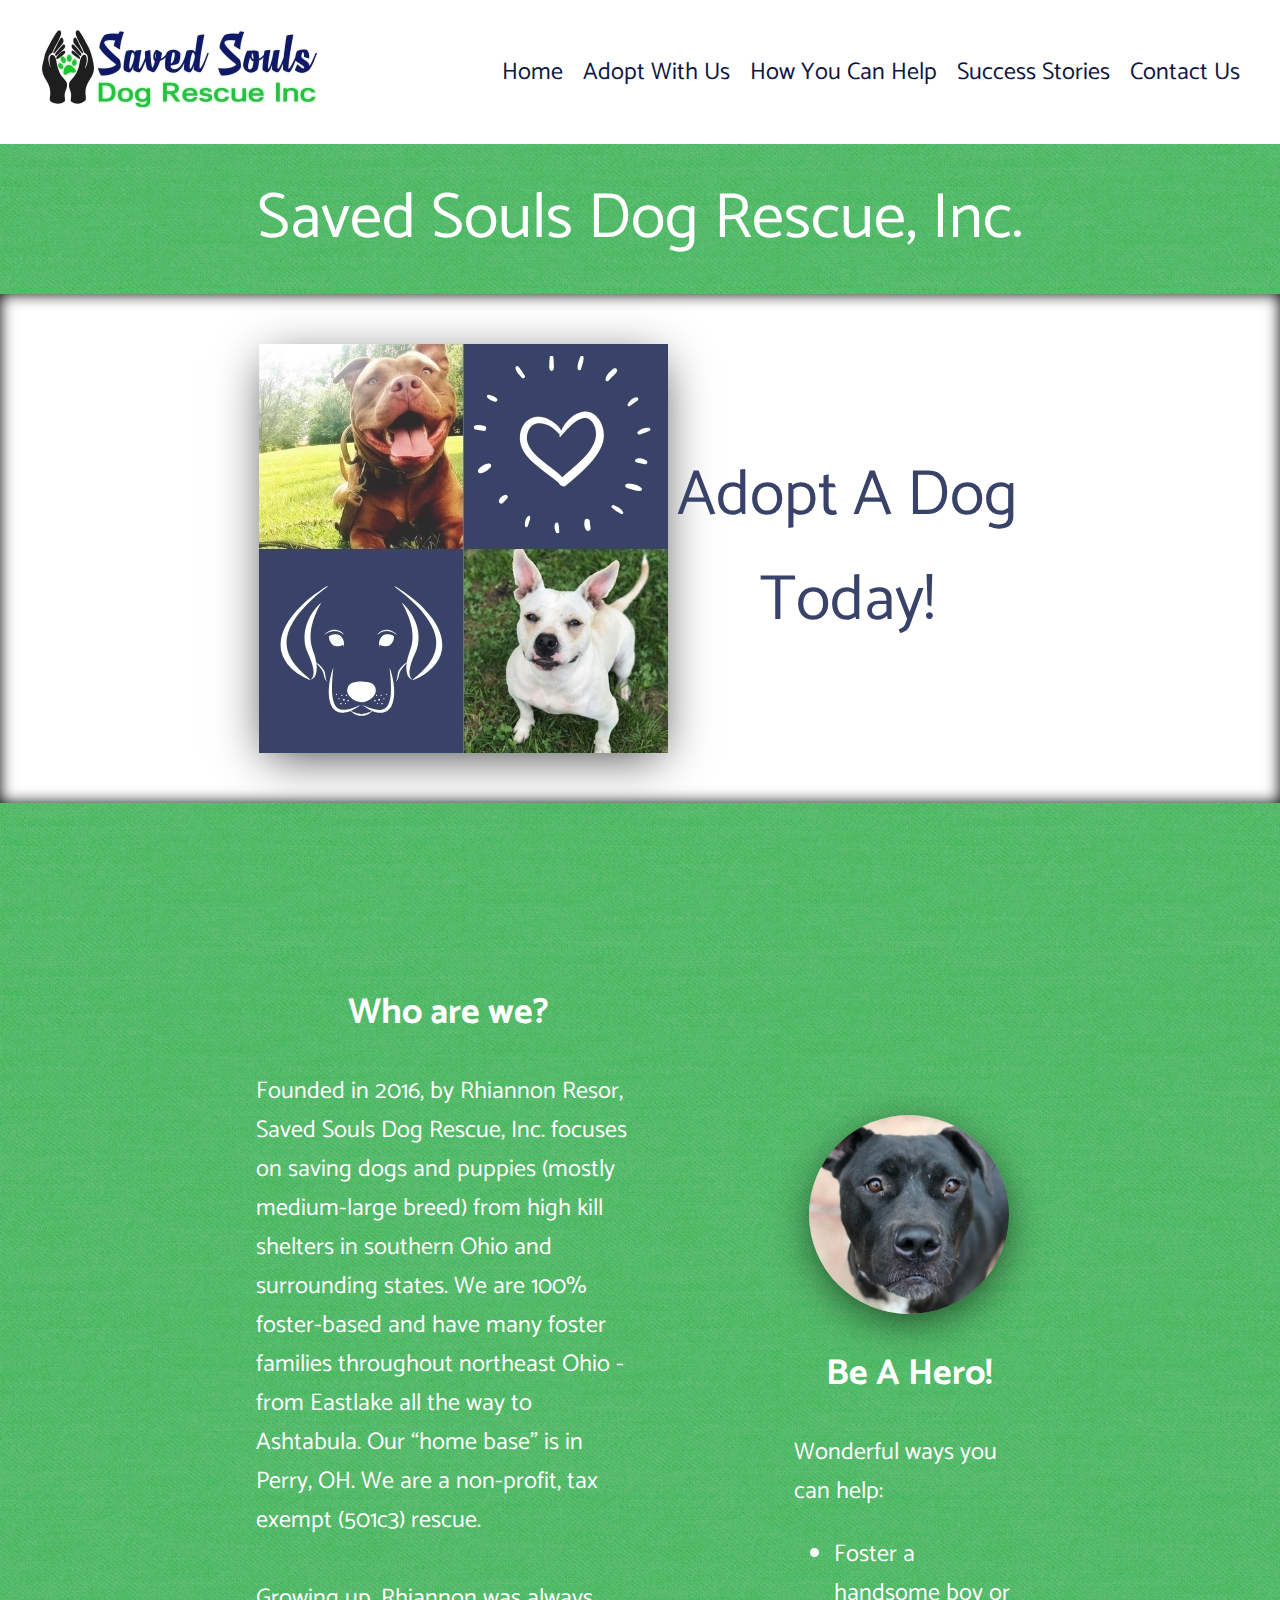
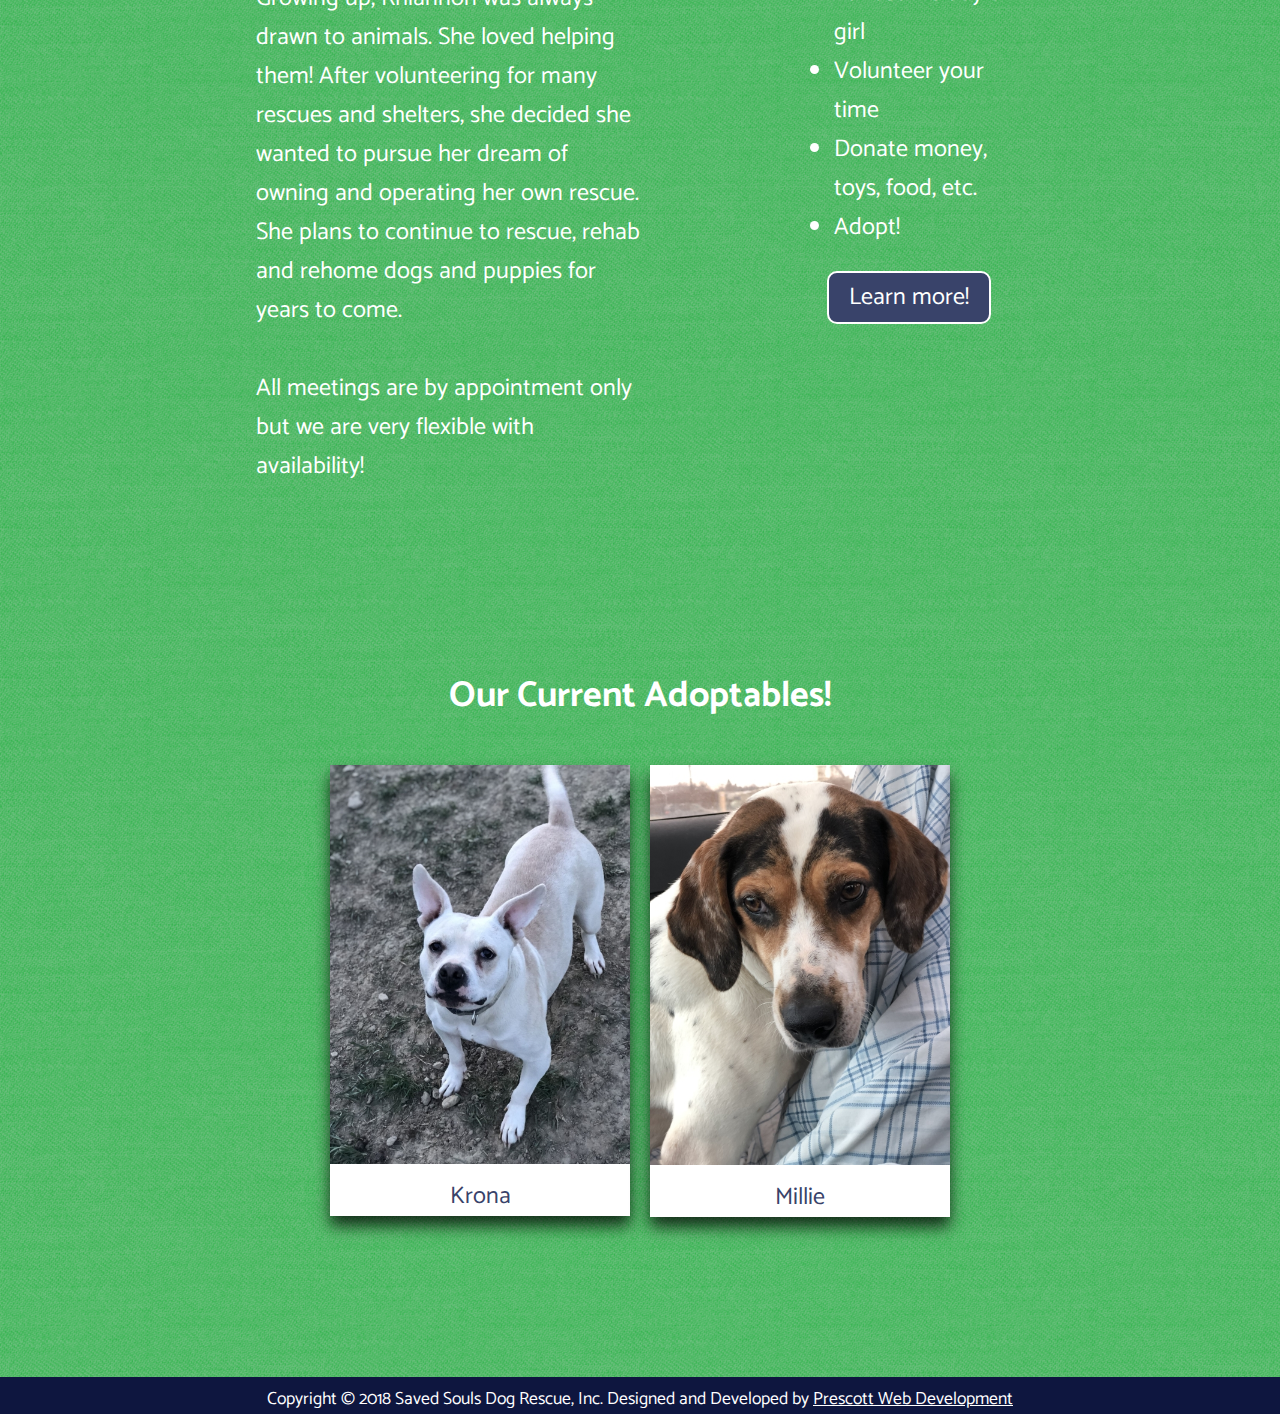
==== commit 18e2af72: "Coming Soon Pages Added" ====
--- a/index.html
+++ b/index.html
@@ -91,35 +91,36 @@
             
                 
                 <div class="adoptables">
-                   
+                   <!-- 
                     <a href="adopt.html#adopt-one">
                         <div class="adopt-us">
                             <img class="doggos" src="images/adoptables/jake/jake.jpg">
                             <p class="name">Jake</p>
                         </div>
                     </a>
-                    
+                    -->
                     <a href="adopt.html#adopt-two">
                         <div class="adopt-us">
                             <img class="doggos" src="images/adoptables/krona/krona.jpg">
                             <p class="name">Krona</p>
                         </div>
                     </a>
-                    
+                    <!-- 
                     <a href="adopt.html#adopt-three">
                         <div class="adopt-us">
                             <img class="doggos" src="images/adoptables/lilo/lilo.jpg">
                             <p class="name">Lilo</p>
                         </div>
                     </a>
-                    
+                    -->
+                    <!-- 
                     <a href="adopt.html#adopt-four">
                         <div class="adopt-us">
                             <img class="doggos" src="images/adoptables/marie/marie.jpg">
                             <p class="name">Marie</p>
                         </div>
                     </a>
-                    
+                    -->
                     <a href="adopt.html#adopt-five">
                         <div class="adopt-us">
                            <img class="doggos" src="images/adoptables/millie/millie.jpg">
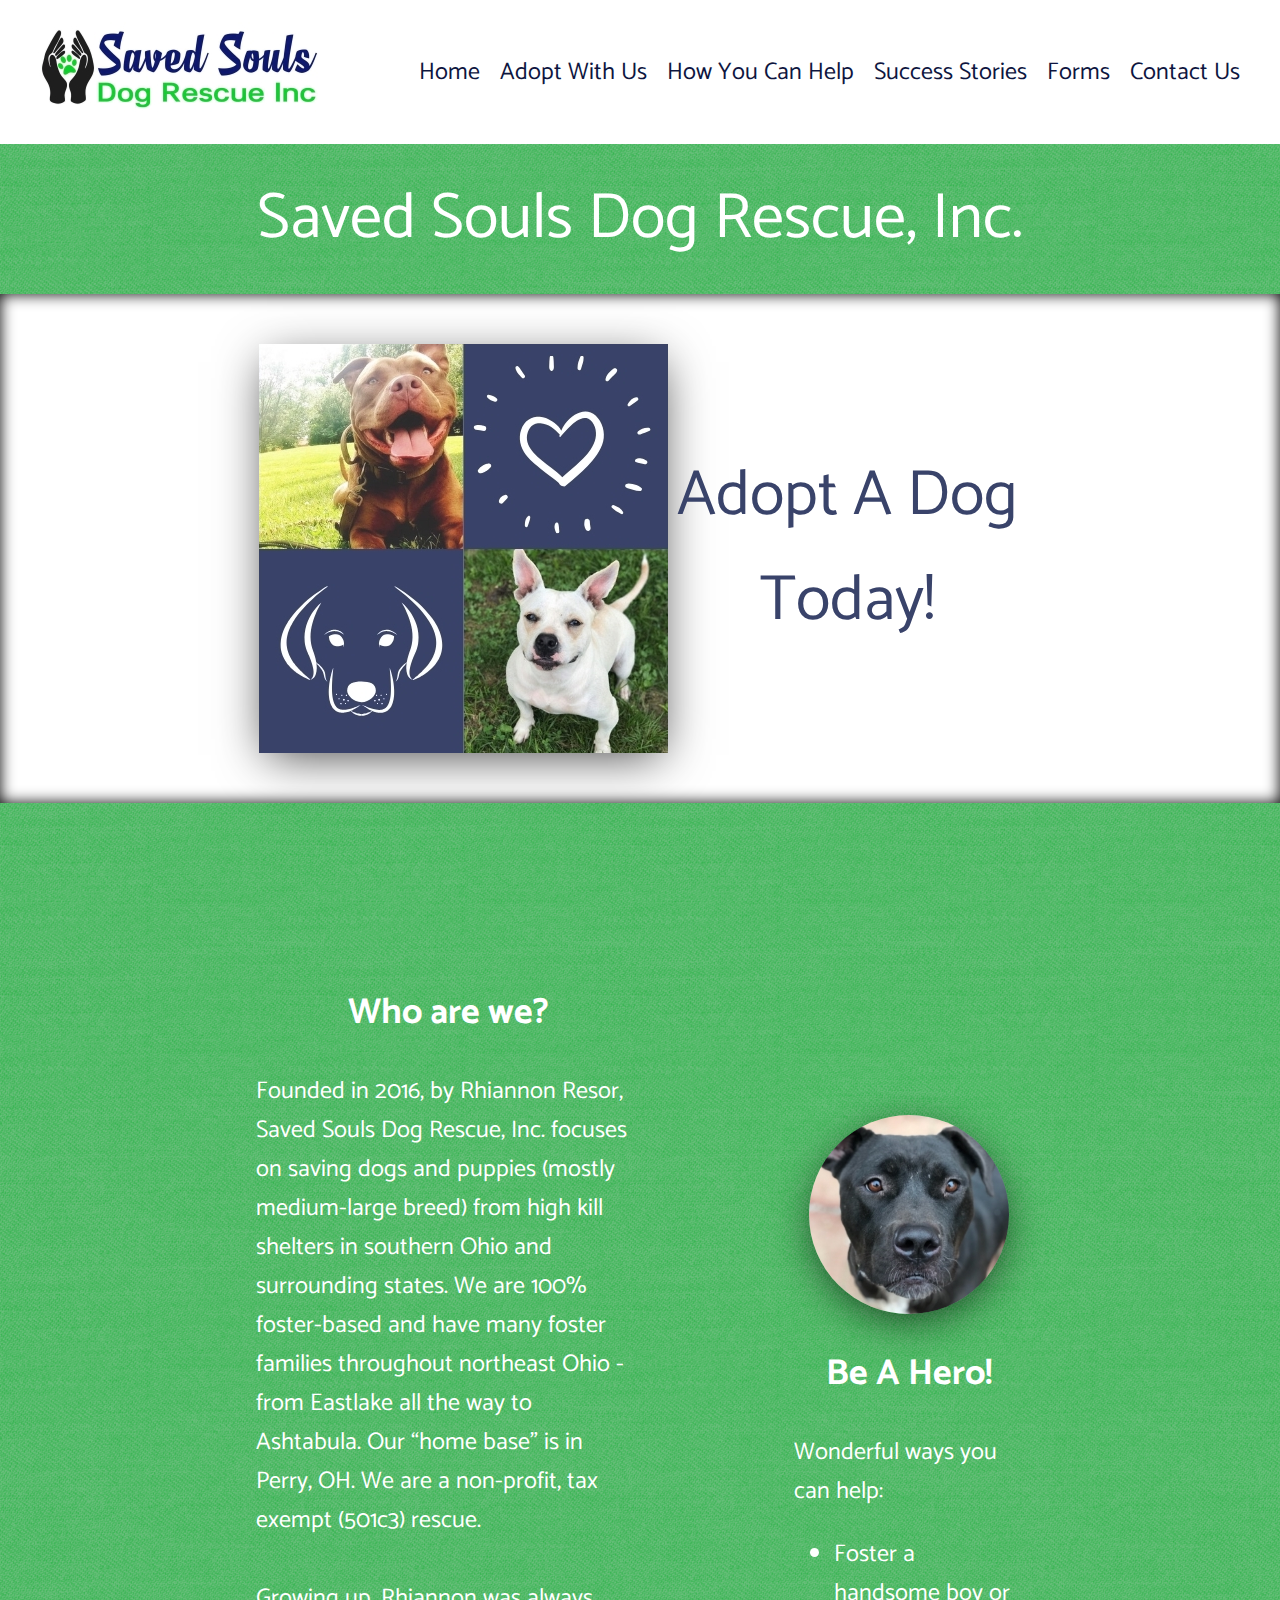
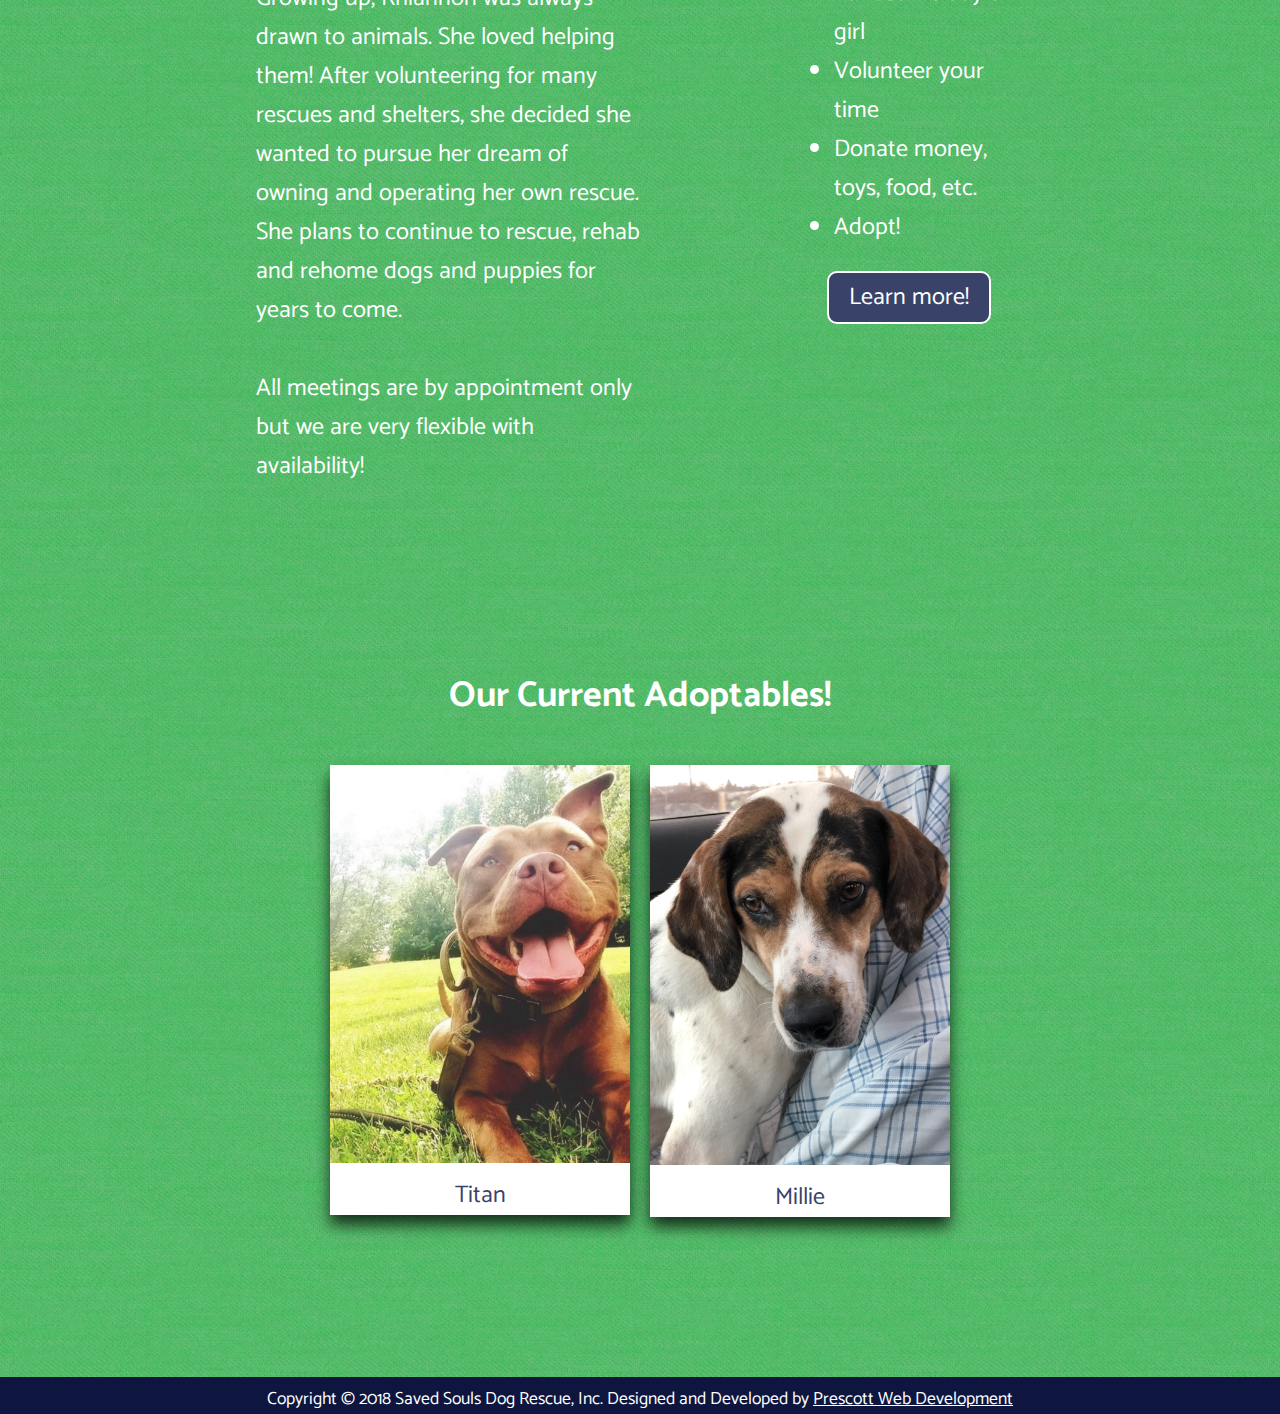
==== commit f36d9bb9: "Draft Contact & Form Pages" ====
--- a/index.html
+++ b/index.html
@@ -25,7 +25,8 @@
                    <a href="index.html">Home</a> 
                    <a href="adopt.html">Adopt With Us</a> 
                    <a href="help.html">How You Can Help</a> 
-                   <a href="stories.html">Success Stories</a> 
+                   <a href="stories.html">Success Stories</a>
+                   <a href="forms.html">Forms</a>  
                    <a href="contact.html">Contact Us</a>
                    <p class="this-page">Home</p> 
                    <a href="javascript:void(0);" style="font-size:20px;" class="icon" onclick="myFunction()">&#9776;</a> 
@@ -99,12 +100,14 @@
                         </div>
                     </a>
                     -->
+                    <!--
                     <a href="adopt.html#adopt-two">
                         <div class="adopt-us">
                             <img class="doggos" src="images/adoptables/krona/krona.jpg">
                             <p class="name">Krona</p>
                         </div>
                     </a>
+                    -->
                     <!-- 
                     <a href="adopt.html#adopt-three">
                         <div class="adopt-us">
@@ -113,14 +116,14 @@
                         </div>
                     </a>
                     -->
-                    <!-- 
+                    
                     <a href="adopt.html#adopt-four">
                         <div class="adopt-us">
-                            <img class="doggos" src="images/adoptables/marie/marie.jpg">
-                            <p class="name">Marie</p>
+                            <img class="doggos" src="images/adoptables/titan/titan.jpg">
+                            <p class="name">Titan</p>
                         </div>
                     </a>
-                    -->
+                    
                     <a href="adopt.html#adopt-five">
                         <div class="adopt-us">
                            <img class="doggos" src="images/adoptables/millie/millie.jpg">
@@ -174,7 +177,7 @@
        
            
         
-    <link rel="stylesheet" href="https://use.fontawesome.com/releases/v5.4.1/css/all.css" integrity="sha384-5sAR7xN1Nv6T6+dT2mhtzEpVJvfS3NScPQTrOxhwjIuvcA67KV2R5Jz6kr4abQsz" crossorigin="anonymous">
+    <link rel="stylesheet" href="https://use.fontawesome.com/releases/v5.8.1/css/all.css" integrity="sha384-50oBUHEmvpQ+1lW4y57PTFmhCaXp0ML5d60M1M7uH2+nqUivzIebhndOJK28anvf" crossorigin="anonymous">
     
     
 
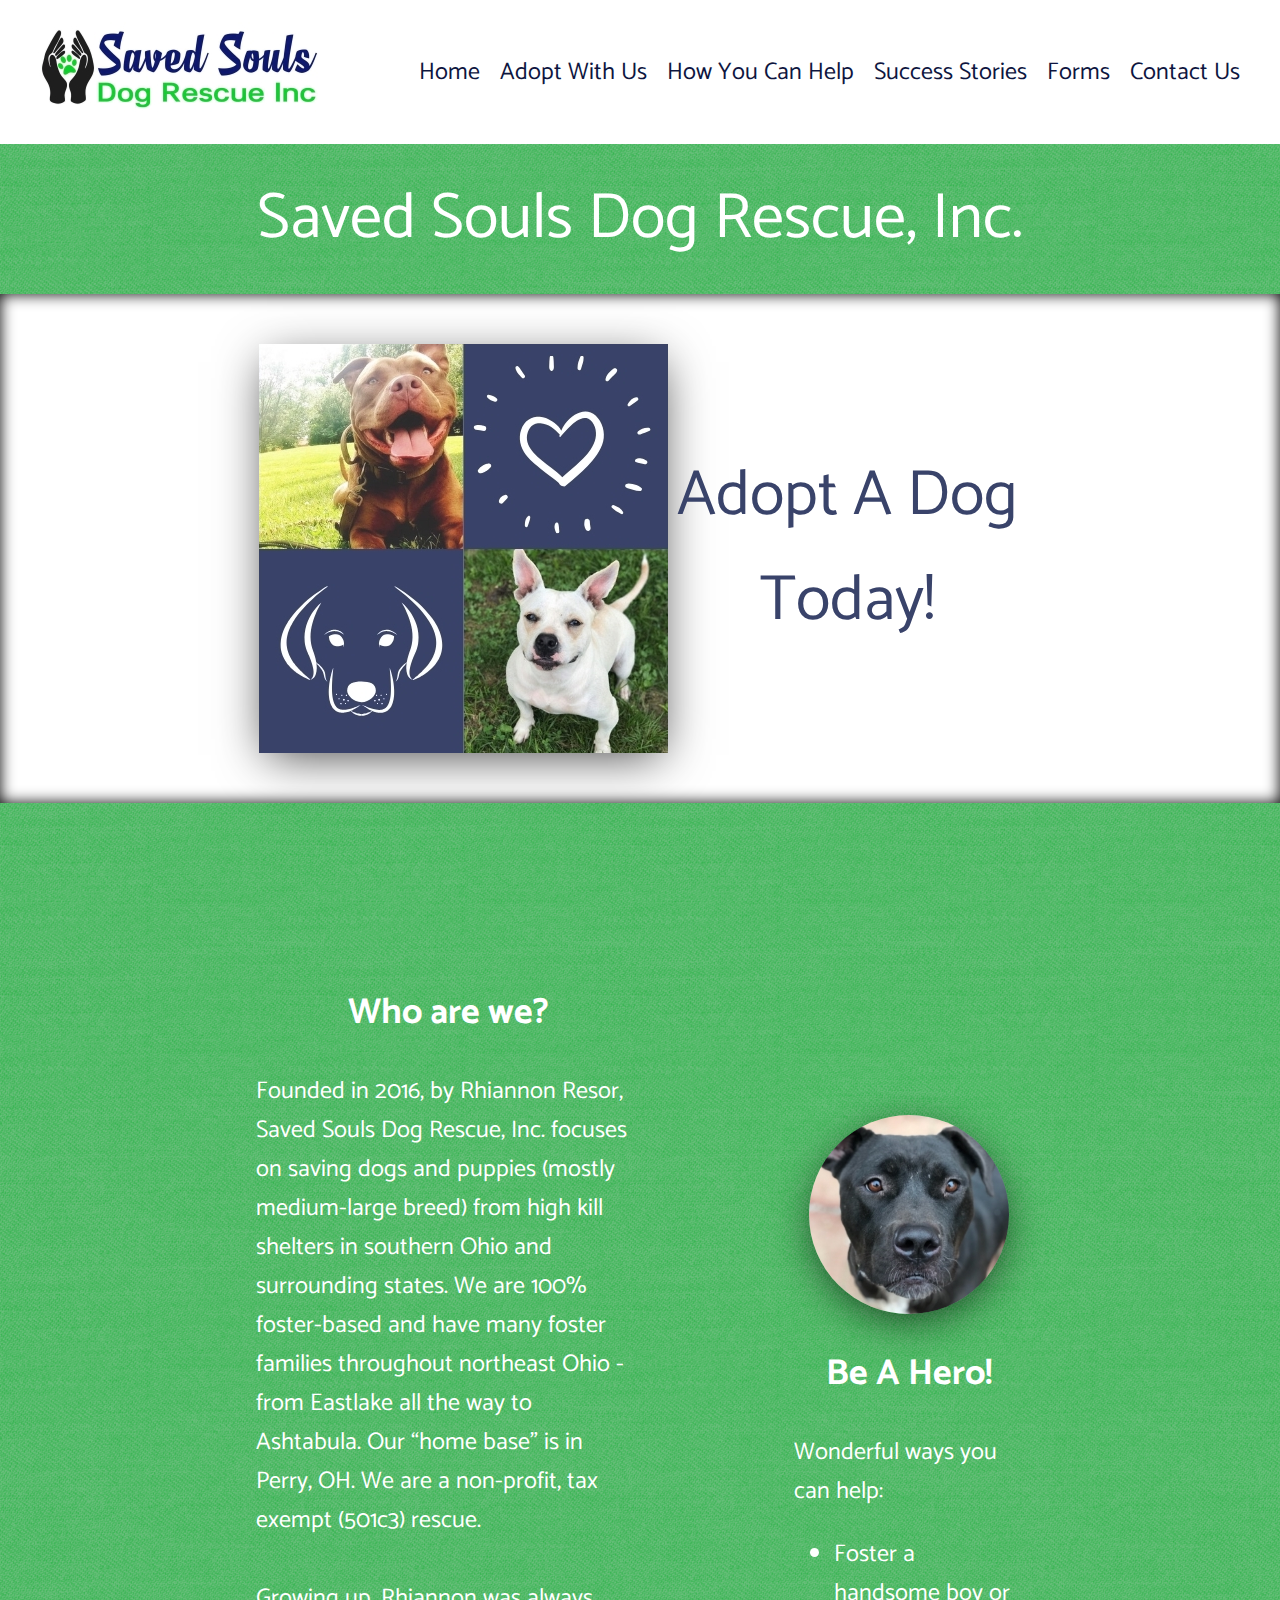
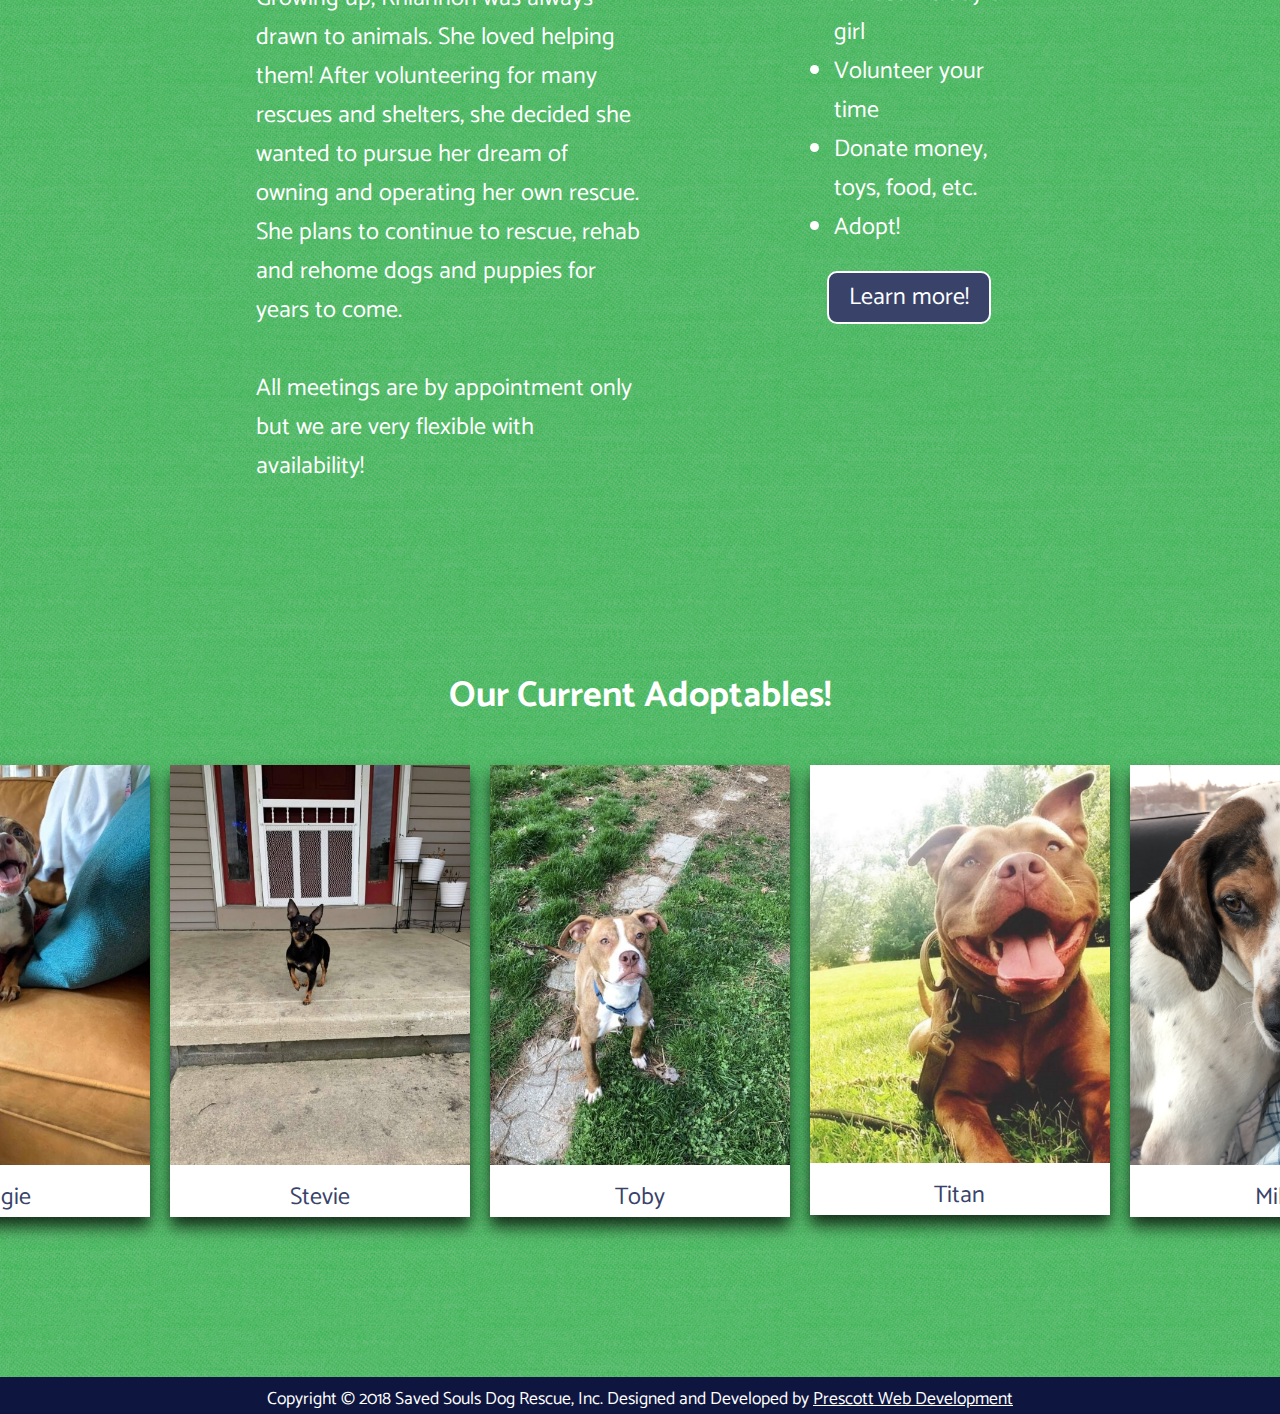
==== commit 37b026ac: "Update with New Dogs" ====
--- a/index.html
+++ b/index.html
@@ -92,30 +92,28 @@
             
                 
                 <div class="adoptables">
-                   <!-- 
+                   
                     <a href="adopt.html#adopt-one">
                         <div class="adopt-us">
-                            <img class="doggos" src="images/adoptables/jake/jake.jpg">
-                            <p class="name">Jake</p>
+                            <img class="doggos" src="images/adoptables/biggie/biggie.jpg">
+                            <p class="name">Biggie</p>
                         </div>
                     </a>
-                    -->
-                    <!--
+                    
                     <a href="adopt.html#adopt-two">
                         <div class="adopt-us">
-                            <img class="doggos" src="images/adoptables/krona/krona.jpg">
-                            <p class="name">Krona</p>
+                            <img class="doggos" src="images/adoptables/stevie/stevie.jpg">
+                            <p class="name">Stevie</p>
                         </div>
                     </a>
-                    -->
-                    <!-- 
+                     
                     <a href="adopt.html#adopt-three">
                         <div class="adopt-us">
-                            <img class="doggos" src="images/adoptables/lilo/lilo.jpg">
-                            <p class="name">Lilo</p>
+                            <img class="doggos" src="images/adoptables/toby/toby.jpg">
+                            <p class="name">Toby</p>
                         </div>
                     </a>
-                    -->
+                    
                     
                     <a href="adopt.html#adopt-four">
                         <div class="adopt-us">
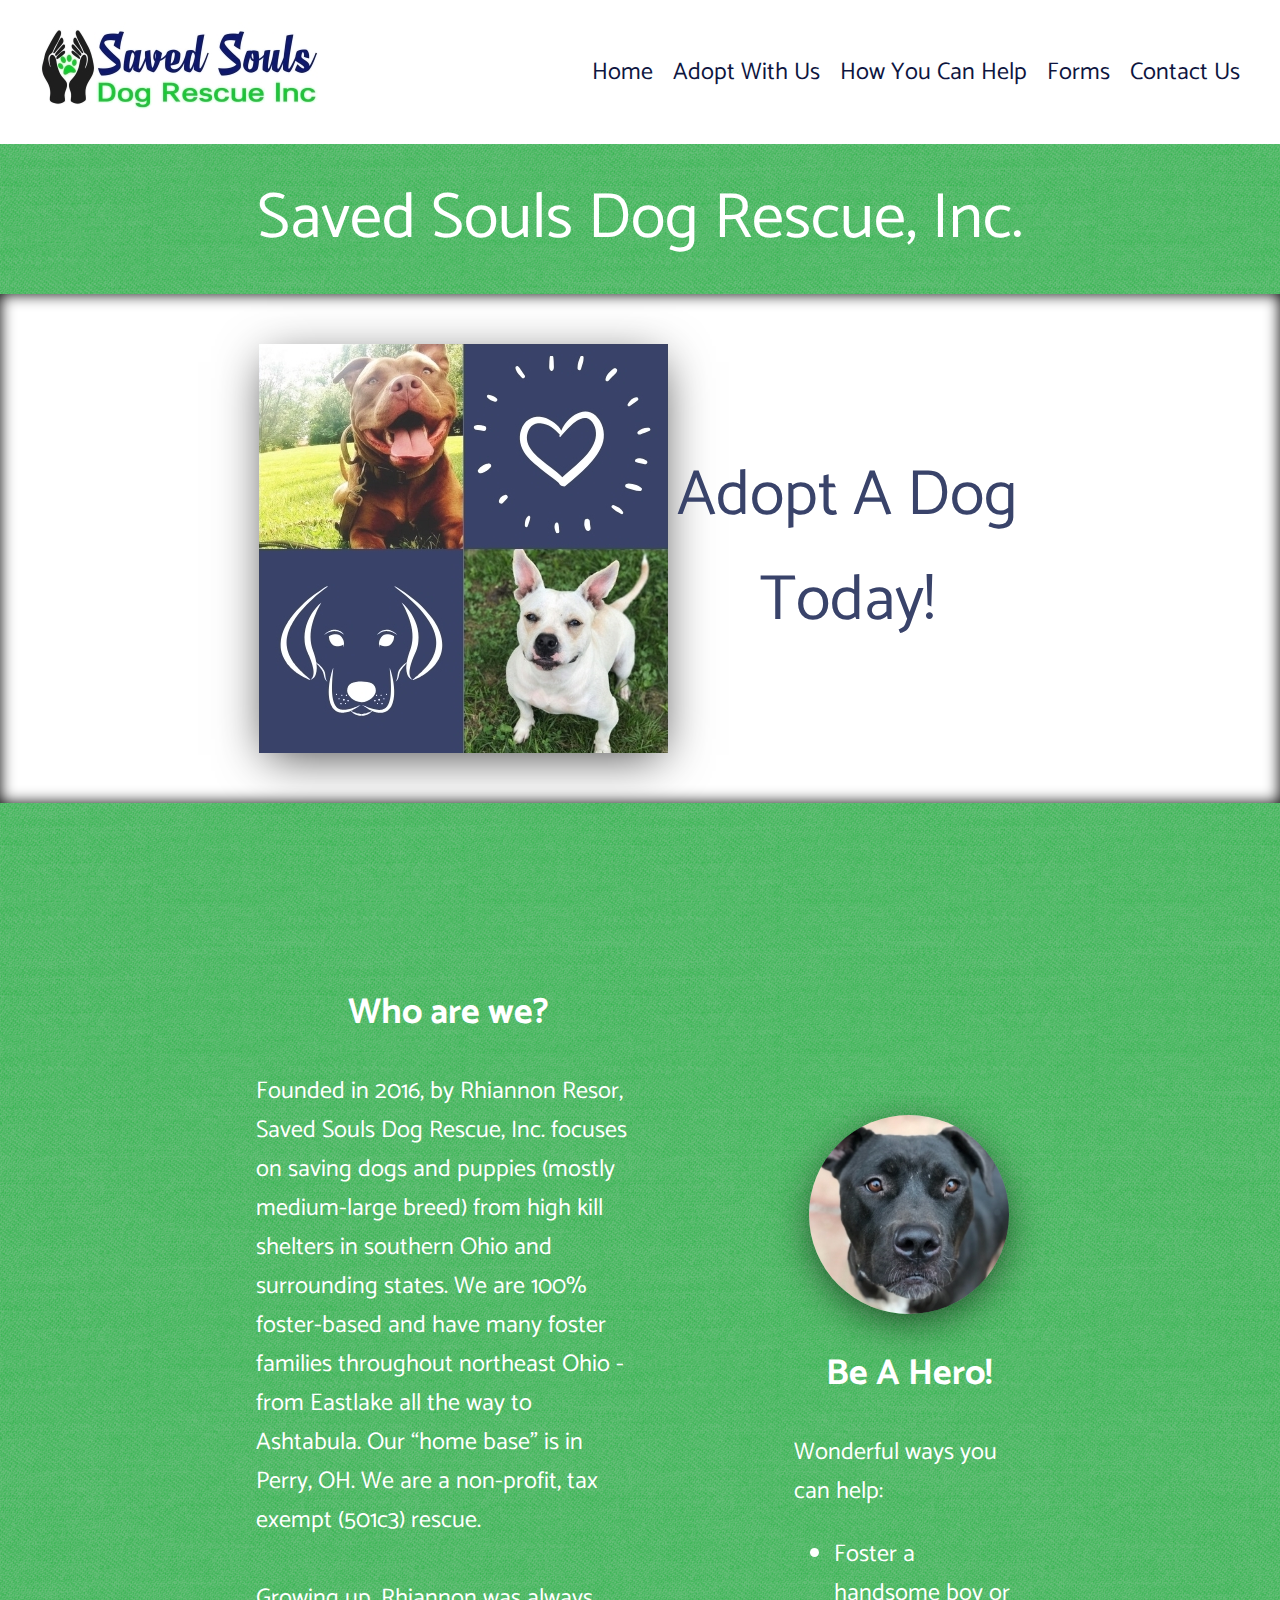
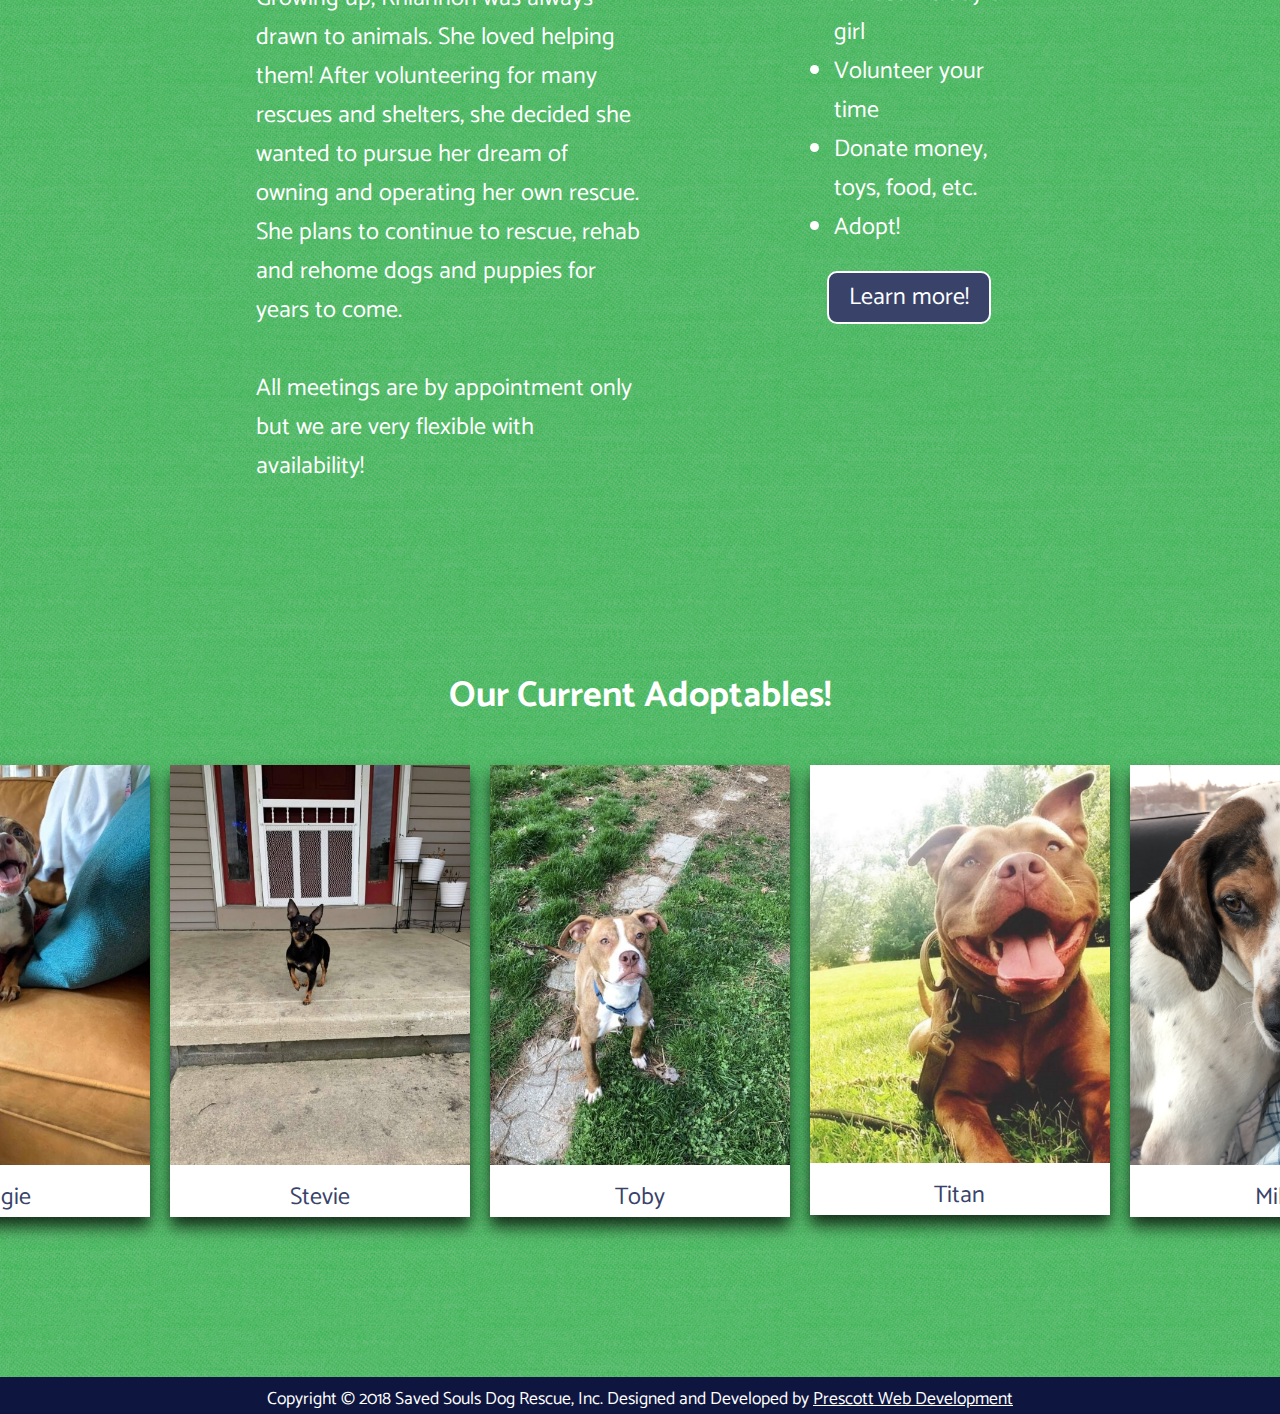
==== commit 06441473: "Forms Update" ====
--- a/index.html
+++ b/index.html
@@ -25,7 +25,7 @@
                    <a href="index.html">Home</a> 
                    <a href="adopt.html">Adopt With Us</a> 
                    <a href="help.html">How You Can Help</a> 
-                   <a href="stories.html">Success Stories</a>
+                   <!-- <a href="stories.html">Success Stories</a> -->
                    <a href="forms.html">Forms</a>  
                    <a href="contact.html">Contact Us</a>
                    <p class="this-page">Home</p> 
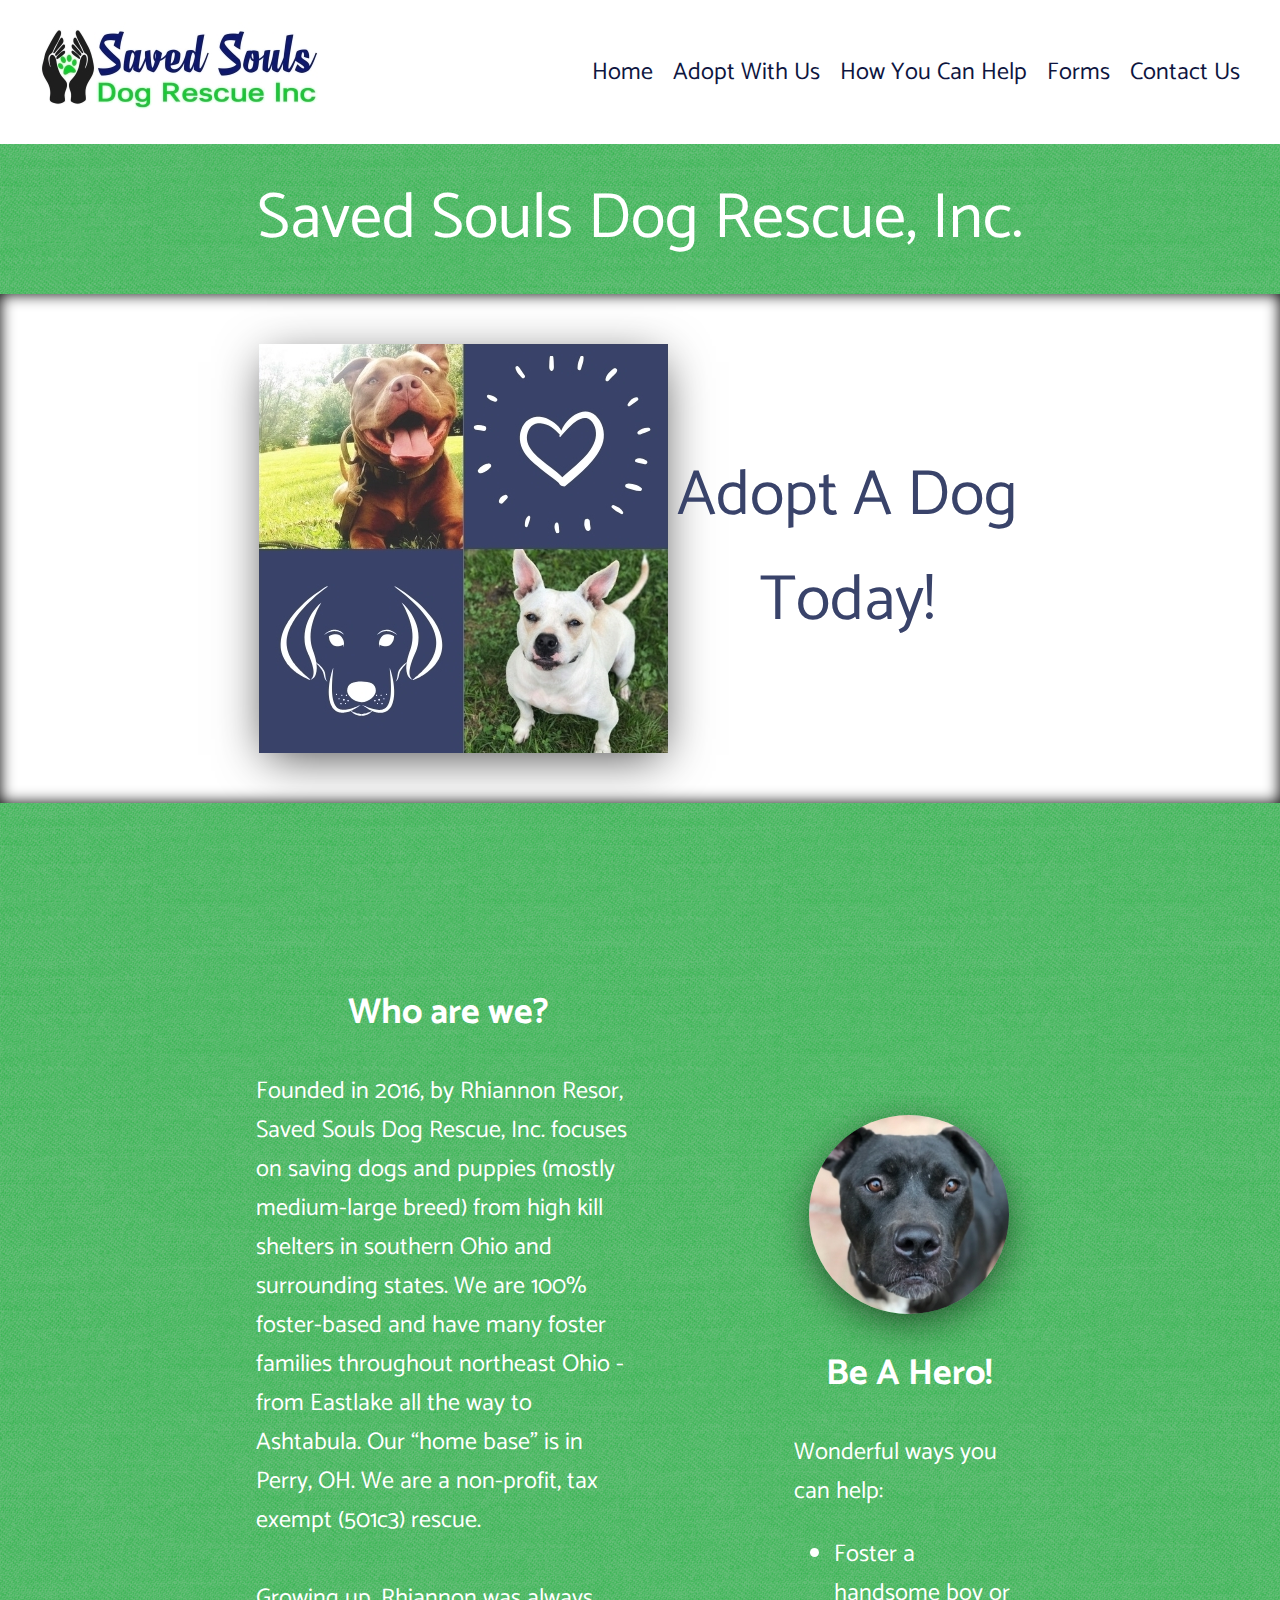
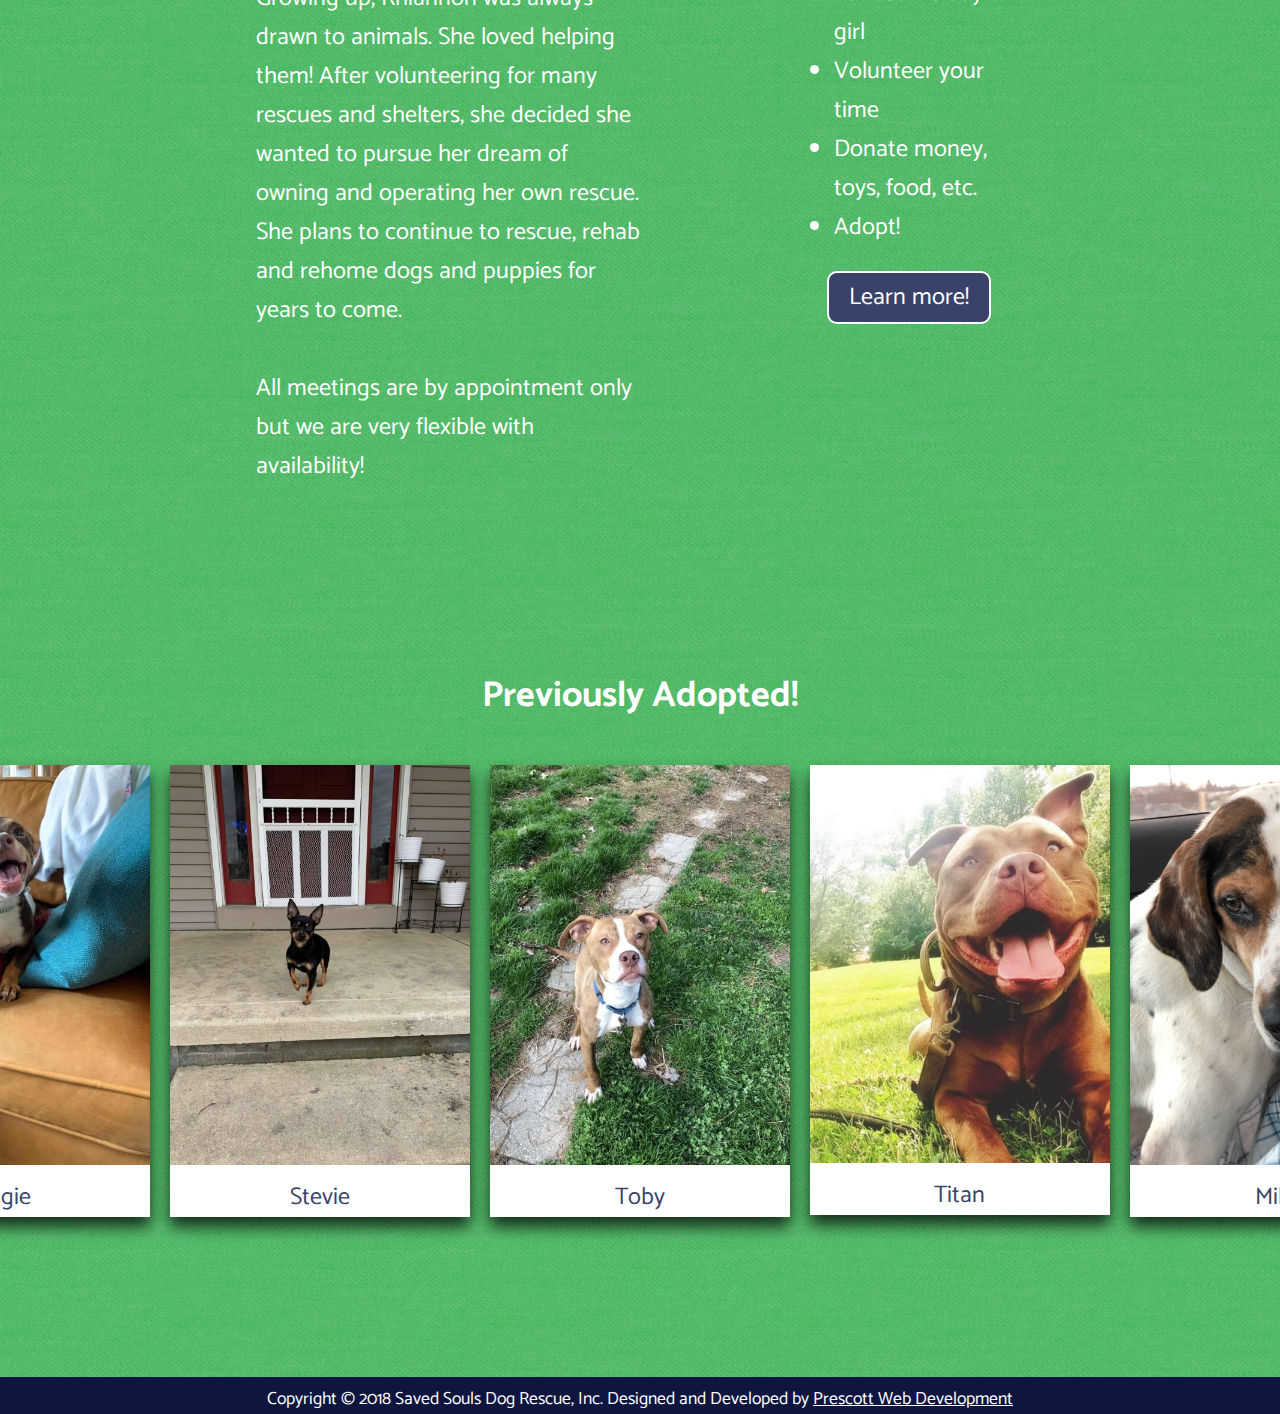
==== commit a2462aa6: "Removed adoptables" ====
--- a/index.html
+++ b/index.html
@@ -88,7 +88,7 @@
         <div class="divider"></div>
         
         <section class="three">
-            <h2><i class="fas fa-paw"></i>  Our Current Adoptables! <i class="fas fa-paw"></i></h2>
+            <h2><i class="fas fa-paw"></i>  Previously Adopted! <i class="fas fa-paw"></i></h2>
             
                 
                 <div class="adoptables">
